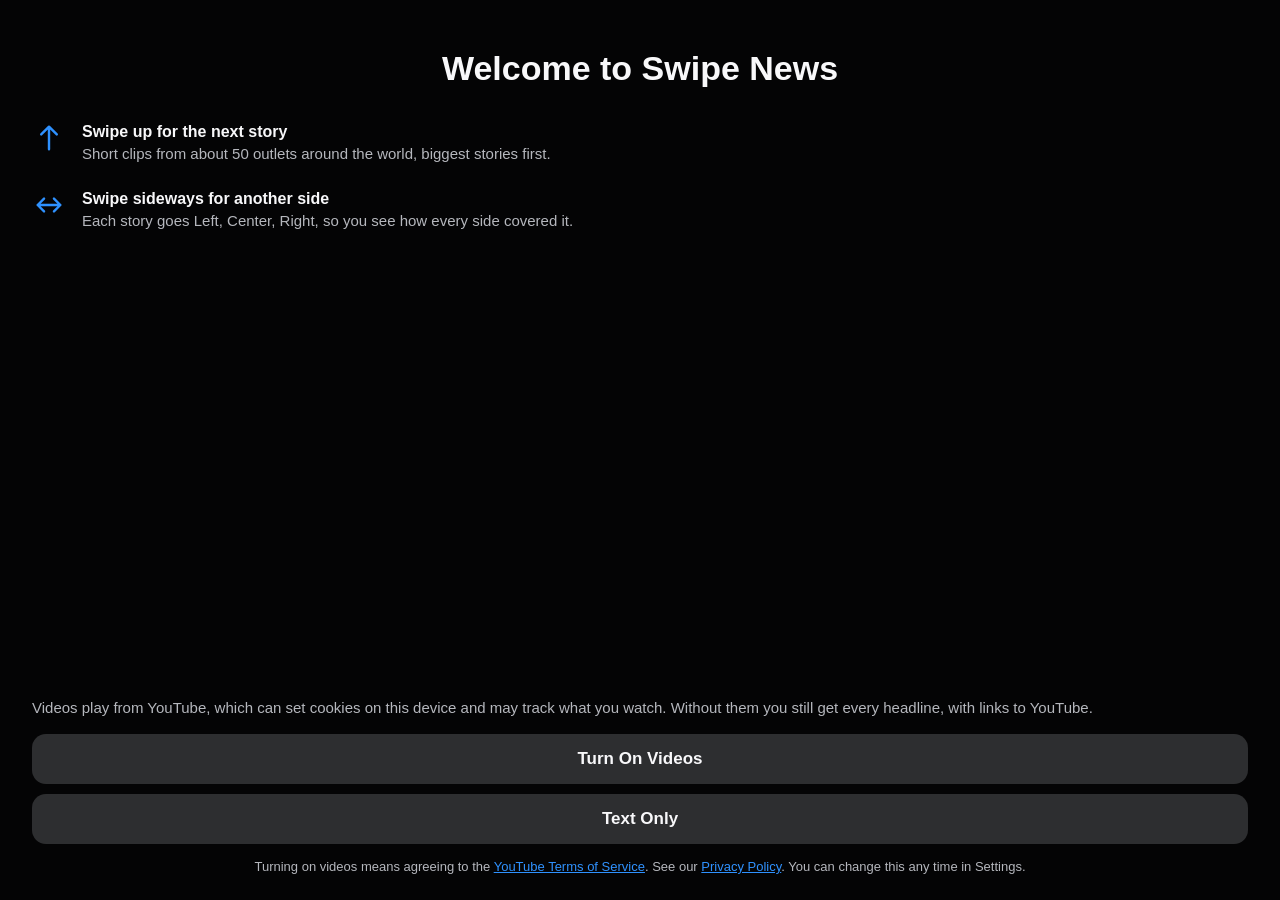
==== docs/index.html @ 61f453b6 "fix(swipe-news): portrait-only on any short landscape screen On a phone, turning sideways already sh" ====
<!doctype html>
<html lang="en">
<head>
  <meta charset="utf-8">
  <meta name="viewport" content="width=device-width, initial-scale=1, viewport-fit=cover, user-scalable=no">
  <!-- YouTube embeds fail with "Error 153" when no Referer is sent; this is the policy YouTube recommends -->
  <meta name="referrer" content="strict-origin-when-cross-origin">
  <title>Swipe News</title>
  <meta name="apple-mobile-web-app-capable" content="yes">
  <meta name="mobile-web-app-capable" content="yes">
  <!-- "black", not "black-translucent": with a see-through status bar the Home Screen app got a viewport one
       status bar too short, which left a blank strip under the tab bar on iPhone -->
  <meta name="apple-mobile-web-app-status-bar-style" content="black">
  <meta name="apple-mobile-web-app-title" content="Swipe News">
  <meta name="theme-color" content="#000000">
  <link rel="manifest" href="manifest.webmanifest">
  <link rel="apple-touch-icon" href="icons/icon-180.png">
  <link rel="icon" href="icons/icon-192.png">
  <link rel="stylesheet" href="style.css">
</head>
<body>
  <header id="bar">
    <button type="button" id="back" hidden></button>
    <div id="bar-center">
      <span id="bar-title"></span>
      <svg id="bar-chevron" viewBox="0 0 12 12" aria-hidden="true"><path d="m2.5 4.5 3.5 3.5 3.5-3.5"/></svg>
      <!-- the real iOS menu, laid invisibly over the title -->
      <select id="topic" aria-label="Choose a topic"></select>
    </div>
    <div id="bar-end">
      <button type="button" id="bar-share" aria-label="Share this story" hidden><svg viewBox="0 0 24 24" aria-hidden="true"><path d="M8.500 9.500H7a1 1 0 0 0-1 1V19a1 1 0 0 0 1 1h10a1 1 0 0 0 1-1v-8.500a1 1 0 0 0-1-1h-1.500M12 3.500V14M8.500 7 12 3.500 15.500 7"/></svg></button>
      <button type="button" id="bar-action"></button>
    </div>
  </header>

  <main id="feed" aria-label="Stories"></main>

  <!-- the ONE YouTube player, laid over the active clip's video area -->
  <div id="player-wrap" hidden><div id="player"></div></div>
  <!-- catches swipes and taps on the middle of the video so the feed still scrolls -->
  <div id="gesture" hidden aria-hidden="true"><span id="skip"></span></div>

  <div id="hint" role="status" hidden></div>
  <button type="button" id="new-pill" hidden>New Stories</button>
  <div id="status" class="status">Loading stories…</div>

  <section id="page-world" class="page" aria-labelledby="world-title" hidden>
    <h1 id="world-title">World</h1>
    <p class="lead">See what outlets in each country are covering, starting with stories nobody else here has.</p>
    <button type="button" id="somewhere" class="filled">Take Me Somewhere</button>
    <div id="world-list"></div>
  </section>

  <section id="page-recap" class="page" aria-labelledby="recap-title" hidden>
    <h1 id="recap-title">Recap</h1>
    <p class="lead">The biggest stories of each day this week.</p>
    <div id="recap-list"></div>
  </section>

  <section id="page-search" class="page" aria-labelledby="search-title" hidden>
    <h1 id="search-title">Search</h1>
    <form id="search-form" role="search">
      <input id="search-input" type="search" placeholder="Topics, people, places" aria-label="Search stories" autocomplete="off" enterkeyhint="search">
    </form>
    <p id="search-hint" class="group-note" aria-live="polite"></p>
    <div id="search-results"></div>
    <div id="search-recent"></div>
  </section>

  <section id="page-settings" class="page" aria-labelledby="settings-title" hidden>
    <h1 id="settings-title">Settings</h1>

    <h2 class="group-title">Playback</h2>
    <div class="group">
      <label class="cell"><span>Play Videos from YouTube</span><input type="checkbox" class="switch" id="set-videos"></label>
      <label class="cell"><span>Play Next Clip Automatically</span><input type="checkbox" class="switch" id="set-auto"></label>
    </div>
    <p class="group-note">YouTube can set cookies on this device while videos are on.</p>

    <h2 class="group-title">Stories</h2>
    <div class="group">
      <label class="cell"><span>Open Stories On</span>
        <select id="set-side">
          <option value="center">Center</option>
          <option value="left">Left</option>
          <option value="right">Right</option>
          <option value="last">Last Side I Picked</option>
        </select>
      </label>
      <label class="cell"><span>Hide Stories I've Watched</span><input type="checkbox" class="switch" id="set-hideWatched"></label>
      <label class="cell"><span>Show Sports in All News</span><input type="checkbox" class="switch" id="set-sportsInAll"></label>
      <label class="cell"><span>Show Funding Notices</span><input type="checkbox" class="switch" id="set-notes"></label>
    </div>

    <h2 class="group-title">Your Mix</h2>
    <div class="group" id="settings-mix"></div>
    <p class="group-note">Clips you've watched from each side in the last 7 days. Only this device knows, and it doesn't change your stories.</p>

    <h2 class="group-title">Your Data</h2>
    <div class="group">
      <button type="button" class="cell action" id="set-clear">Clear Watched History</button>
      <button type="button" class="cell action danger" id="set-reset">Reset This Device</button>
    </div>
    <p class="group-note">Settings are saved on this device. There are no accounts, and everyone gets the same stories.</p>

    <h2 class="group-title">About</h2>
    <div class="group">
      <a class="cell link" href="how-it-works.html">How This Works</a>
      <a class="cell link" href="privacy.html">Privacy</a>
      <a class="cell link" href="https://www.youtube.com/t/terms" target="_blank" rel="noopener">YouTube Terms of Service</a>
    </div>
  </section>

  <nav id="tabbar" aria-label="Main">
    <button type="button" data-tab="news"><svg viewBox="0 0 24 24" aria-hidden="true"><rect x="4" y="3.5" width="16" height="17" rx="3"/><path d="M8 8.5h8M8 12.5h8M8 16.5h5"/></svg>News</button>
    <button type="button" data-tab="recap"><svg viewBox="0 0 24 24" aria-hidden="true"><path d="M4.500 12a7.500 7.500 0 1 0 2.200-5.300L4.500 9"/><path d="M4.500 4.500V9H9M12 8v4.500l3 2"/></svg>Recap<i id="recap-badge" class="badge" hidden></i></button>
    <button type="button" data-tab="world"><svg viewBox="0 0 24 24" aria-hidden="true"><circle cx="12" cy="12" r="8.5"/><path d="M3.5 12h17M12 3.5c2.6 2.4 3.9 5.2 3.9 8.5s-1.3 6.1-3.9 8.5c-2.6-2.4-3.9-5.2-3.9-8.5S9.4 5.9 12 3.5Z"/></svg>World</button>
    <button type="button" data-tab="search"><svg viewBox="0 0 24 24" aria-hidden="true"><circle cx="10.8" cy="10.8" r="6.3"/><path d="m15.5 15.5 5 5"/></svg>Search</button>
    <button type="button" data-tab="settings"><svg viewBox="0 0 24 24" aria-hidden="true"><path d="M4 7.5h9.5M18 7.5h2M4 16.5h2M10.5 16.5H20"/><circle cx="15.7" cy="7.5" r="2.2"/><circle cx="8.3" cy="16.5" r="2.2"/></svg>Settings</button>
  </nav>

  <dialog id="compare" class="sheet" aria-labelledby="compare-title">
    <div class="sheet-head">
      <span class="grabber" aria-hidden="true"></span>
      <h2 id="compare-title" tabindex="-1" autofocus>Compare Headlines</h2>
      <button type="button" class="done">Done</button>
    </div>
    <div id="compare-body"></div>
  </dialog>

  <!-- one screen: what the app does, then the video choice; the ratings are explained the first time you open Compare -->
  <dialog id="welcome" aria-labelledby="welcome-title">
    <div class="welcome-step">
      <h1 id="welcome-title" tabindex="-1" autofocus>Welcome to Swipe News</h1>
      <ul class="features">
        <li>
          <svg viewBox="0 0 24 24" aria-hidden="true"><path d="M12 20V4m0 0L6.5 9.5M12 4l5.5 5.5"/></svg>
          <div><b>Swipe up for the next story</b><span>Short clips from about 50 outlets around the world, biggest stories first.</span></div>
        </li>
        <li>
          <svg viewBox="0 0 24 24" aria-hidden="true"><path d="M4 12h16M4 12l4.5-4.5M4 12l4.5 4.5M20 12l-4.5-4.5M20 12l-4.5 4.5"/></svg>
          <div><b>Swipe sideways for another side</b><span>Each story goes Left, Center, Right, so you see how every side covered it.</span></div>
        </li>
      </ul>
      <p class="lead">Videos play from YouTube, which can set cookies on this device and may track what you watch. Without them you still get every headline, with links to YouTube.</p>
      <div class="welcome-actions">
        <button type="button" id="consent-videos" class="plain-filled">Turn On Videos</button>
        <button type="button" id="consent-text" class="plain-filled">Text Only</button>
      </div>
      <p class="group-note">Turning on videos means agreeing to the <a href="https://www.youtube.com/t/terms" target="_blank" rel="noopener">YouTube Terms of Service</a>. See our <a href="privacy.html">Privacy Policy</a>. You can change this any time in Settings.</p>
    </div>
  </dialog>

  <div id="rotate" role="status">Swipe News needs a tall screen. Turn your phone upright to keep watching.</div>

  <script src="app.js" type="module"></script>
</body>
</html>
---- docs/style.css ----
/* iOS dark appearance. System font, one accent, standard controls: the app should feel like it came with the phone. */
:root {
  color-scheme: dark;
  --bg: oklch(11% .002 265);
  --surface: oklch(22% .004 265);
  --surface-2: oklch(30% .005 265);
  --ink: oklch(98% .002 265);
  --muted: oklch(78% .008 265);
  --faint: oklch(60% .008 265);
  --hair: oklch(42% .006 265);
  --track: oklch(98% .002 265 / .24);
  --tint: oklch(66% .19 255);
  --on: oklch(76% .2 150);
  --danger: oklch(66% .22 25);
  --left: oklch(68% .15 250);     /* the sides, on ticks and the Left/Center/Right control */
  --center: oklch(84% .01 265);
  --right: oklch(66% .19 25);
  --off-scale: oklch(60% .008 265);
  --bar-h: calc(44px + env(safe-area-inset-top));
  --tab-h: calc(50px + env(safe-area-inset-bottom));
  --seg-h: 36px;
  --meta-h: 118px;
  --ease: cubic-bezier(.32, .72, 0, 1);
}
* { box-sizing: border-box; -webkit-tap-highlight-color: transparent; }
html, body { margin: 0; height: 100%; background: var(--bg); color: var(--ink);
  font: 17px/1.3 -apple-system, BlinkMacSystemFont, "SF Pro Text", "Segoe UI", Roboto, sans-serif;
  overflow: hidden; overscroll-behavior: none; -webkit-user-select: none; user-select: none; -webkit-font-smoothing: antialiased; }
button { font: inherit; color: inherit; background: none; border: 0; padding: 0; cursor: pointer; }
a { color: var(--tint); }
h1, h2, p { margin: 0; }
:focus-visible { outline: 2px solid var(--tint); outline-offset: 2px; border-radius: 4px; }
button:active, a:active { opacity: .6; }

/* ---- navigation bar ---- */
#bar { position: fixed; z-index: 8; inset: 0 0 auto; height: var(--bar-h); padding: env(safe-area-inset-top) 8px 0;
  display: grid; grid-template-columns: 1fr auto 1fr; align-items: center; background: var(--bg); }
#back { grid-column: 1; justify-self: start; display: flex; align-items: center; gap: 2px; min-height: 44px; max-width: 100%; padding: 0 8px 0 4px; color: var(--tint); white-space: nowrap; }
#back::before { content: ""; width: 10px; height: 10px; margin: 0 2px 0 6px; border: solid currentColor; border-width: 0 0 2.5px 2.5px; transform: rotate(45deg); border-radius: 1px; }
#back[hidden] { display: none; }
#bar-center { grid-column: 2; position: relative; display: flex; align-items: center; justify-content: center; gap: 4px; min-height: 44px; min-width: 0; font-weight: 600; }
#bar-title { white-space: nowrap; overflow: hidden; text-overflow: ellipsis; max-width: 52vw; }
#bar-chevron { flex: none; width: 12px; height: 12px; fill: none; stroke: var(--muted); stroke-width: 2; stroke-linecap: round; stroke-linejoin: round; }
#bar-chevron[hidden] { display: none; }
#topic { position: absolute; inset: 0; width: 100%; height: 100%; opacity: 0; font-size: 16px; cursor: pointer; }
#topic[hidden] { display: none; }
#bar-end { grid-column: 3; justify-self: end; display: flex; }
#bar-share[hidden] { display: none; }
#bar-share, #bar-action { display: grid; place-items: center; width: 44px; height: 44px; color: var(--tint); }
#bar-share svg, #bar-action svg { width: 23px; height: 23px; fill: none; stroke: currentColor; stroke-width: 1.8; stroke-linecap: round; stroke-linejoin: round; }

/* ---- the feed ---- */
#feed { position: fixed; inset: var(--bar-h) 0 var(--tab-h); overflow-y: scroll; scroll-snap-type: y mandatory;
  overscroll-behavior: contain; scrollbar-width: none; }
#feed::-webkit-scrollbar, .clips::-webkit-scrollbar { display: none; }
.story { height: 100%; scroll-snap-align: start; scroll-snap-stop: always;
  display: grid; grid-template-rows: var(--seg-h) 2px 1fr; }
.story.end { display: grid; grid-template-rows: none; place-content: center; justify-items: center; gap: 16px; padding: 32px; text-align: center; color: var(--muted); }
.story.end .filled { width: auto; padding: 0 24px; }

/* ---- segmented control: which side you're watching ---- */
.seg-row { display: flex; align-items: center; padding: 0 16px; }
.seg { flex: 1; display: flex; padding: 2px; border-radius: 9px; background: var(--surface); }
.seg button::before { content: ""; display: inline-block; width: 7px; height: 7px; margin-right: 6px; border-radius: 50%; background: var(--c); vertical-align: 1px; }
.seg button[data-column="left"], .ticks i[data-column="left"] { --c: var(--left); }
.seg button[data-column="center"], .ticks i[data-column="center"] { --c: var(--center); }
.seg button[data-column="right"], .ticks i[data-column="right"] { --c: var(--right); }
.ticks i { --c: var(--off-scale); }
.tg.all i { --c: var(--ink); }
.seg button { flex: 1; height: 28px; border-radius: 7px; font-size: 13px; font-weight: 500; transition: background-color 200ms var(--ease); white-space: nowrap; }
.seg button.on { background: var(--surface-2); font-weight: 600; }
.seg button:disabled { color: var(--faint); opacity: .55; cursor: default; }
.seg button:active { opacity: 1; }
.seg-note { flex: 1; text-align: center; font-size: 13px; color: var(--muted); }      /* sport: no sides, so a plain label */

/* ---- position inside the story ---- */
.ticks { display: grid; grid-template-columns: repeat(3, 1fr); column-gap: 6px; padding: 0 18px; }
.story.has-rest .ticks { grid-template-columns: repeat(3, 1fr) var(--rest-w); padding-right: 16px; }
.story.has-rest .seg-row { padding-right: calc(16px + var(--rest-w) + 6px); }
.story.sports .ticks { display: flex; }
.ticks.single { visibility: hidden; }
.tg { display: flex; justify-content: center; gap: 2px; min-width: 0; }
.tg.all { flex: 1; }
.tg i { flex: 0 1 18px; min-width: 2px; border-radius: 1px; background: var(--c); opacity: .38; transition: opacity 200ms ease-out, transform 200ms ease-out; }
.tg i.on { opacity: 1; transform: scaleY(2); }

/* ---- clips: horizontal snap ---- */
.clips { display: flex; overflow-x: scroll; scroll-snap-type: x mandatory; scrollbar-width: none;
  overscroll-behavior-x: contain; min-height: 0; }
.clip { flex: 0 0 100%; scroll-snap-align: center; scroll-snap-stop: always;
  display: grid; grid-template-rows: 1fr var(--meta-h); min-height: 0; }
.slot { position: relative; overflow: hidden; min-height: 0; margin-top: 8px; background: var(--surface); }
.slot img { position: absolute; inset: 0; width: 100%; height: 100%; object-fit: cover; }
.slot .msg { position: absolute; inset: auto 16px 16px; padding: 12px; border-radius: 12px; background: var(--surface-2); font-size: 15px; display: none; }
.clip.err .slot .msg { display: block; }
/* Text Only: one headline per side in place of the video */
.textcard { position: absolute; inset: 0; display: flex; flex-direction: column; justify-content: center; gap: 14px; padding: 20px; overflow: hidden; }
.textcard-title { margin: 0; font-size: 13px; font-weight: 600; letter-spacing: .02em; text-transform: uppercase; color: var(--muted); }
.textcard-line { display: grid; gap: 3px; padding-left: 14px; position: relative; }
.textcard-line::before { content: ""; position: absolute; left: 0; top: 5px; width: 7px; height: 7px; border-radius: 50%; background: var(--c, var(--faint)); }
.textcard-line[data-column="left"] { --c: var(--left); }
.textcard-line[data-column="center"] { --c: var(--center); }
.textcard-line[data-column="right"] { --c: var(--right); }
.textcard-by { font-size: 13px; color: var(--muted); }
.textcard-head { font-size: 17px; line-height: 22px; font-weight: 600; display: -webkit-box; -webkit-line-clamp: 3; -webkit-box-orient: vertical; overflow: hidden; }
.textcard-line:not(.now) .textcard-head { font-weight: 500; color: var(--muted); }
.textcard-actions { display: flex; align-items: center; gap: 16px; margin-top: 4px; }
.textcard-actions .filled { width: auto; padding: 0 20px; }
.textcard-actions a { display: flex; align-items: center; min-height: 44px; text-decoration: none; }
.textcard-note { margin: 0; font-size: 12px; line-height: 16px; color: var(--faint); }

.meta { padding: 10px 16px 0; display: flex; flex-direction: column; overflow: hidden; }
.ctitle { margin: 0; font-size: 17px; line-height: 22px; font-weight: 600; display: -webkit-box;
  -webkit-line-clamp: 2; -webkit-box-orient: vertical; overflow: hidden; }
.story.seen .ctitle { color: var(--muted); }
.note { margin-top: 2px; font-size: 12px; line-height: 16px; color: var(--muted); white-space: nowrap; overflow: hidden; text-overflow: ellipsis; }
.row { display: flex; align-items: center; gap: 2px; margin-top: auto; min-height: 44px; font-size: 13px; color: var(--muted); }
.src { flex: 1; min-width: 0; white-space: nowrap; overflow: hidden; text-overflow: ellipsis; }
.src b { color: var(--ink); font-weight: 500; }
.snd { display: grid; place-items: center; width: 44px; height: 44px; color: var(--tint); }
.snd svg { width: 21px; height: 21px; fill: none; stroke: currentColor; stroke-width: 1.8; stroke-linecap: round; stroke-linejoin: round; }
.row a, .compare-btn { display: flex; align-items: center; min-height: 44px; padding-left: 8px; color: var(--tint); font-size: 15px; text-decoration: none; }

/* ---- player + gesture layer (positioned by app.js) ---- */
#player-wrap, #gesture { position: fixed; z-index: 5; }
#player-wrap { background: var(--bg); }
#player, #player-wrap iframe { width: 100%; height: 100%; display: block; border: 0; }
#gesture { z-index: 6; touch-action: none; }
/* "+10 s" / "−10 s" after a double-tap, on the side you tapped */
#skip { position: absolute; top: 50%; right: 24px; transform: translateY(-50%); padding: 6px 12px; border-radius: 999px;
  background: rgb(0 0 0 / .6); color: #fff; font-size: 15px; font-weight: 600; opacity: 0; transition: opacity 200ms ease-out; pointer-events: none; }
#skip.back { right: auto; left: 24px; }
#skip.on { opacity: 1; }
#player-wrap.away { visibility: hidden; }      /* between clips; not .off, the Videos Are Off card */

/* ---- small messages ---- */
/* over the Left/Center/Right band above the video: not on the captions Shorts burn in at the bottom, not on YouTube's own bar */
#hint { position: fixed; z-index: 7; left: 50%; transform: translateX(-50%); top: calc(var(--bar-h) + 2px); width: max-content; max-width: calc(100% - 32px);
  background: var(--surface-2); padding: 7px 14px; border-radius: 99px; font-size: 14px; line-height: 18px; font-weight: 500; pointer-events: none; text-align: center;
  box-shadow: 0 0 0 1px var(--hair); }
#hint[hidden], #new-pill[hidden] { display: none; }
#new-pill { position: fixed; z-index: 8; top: calc(var(--bar-h) + var(--seg-h) + 10px); left: 50%; transform: translateX(-50%);
  min-height: 36px; background: var(--tint); color: var(--ink); border-radius: 99px; padding: 0 16px; font-size: 15px; font-weight: 600; }
.status { position: fixed; inset: var(--bar-h) 0 var(--tab-h); display: grid; place-items: center; padding: 32px; text-align: center; color: var(--muted); z-index: 1; pointer-events: none; }
.status[hidden] { display: none; }
.status button { pointer-events: auto; color: var(--tint); margin-top: 12px; min-height: 44px; }

/* ---- pages: large title, inset grouped lists ---- */
.page { position: fixed; z-index: 9; inset: 0 0 var(--tab-h); overflow-y: auto; -webkit-overflow-scrolling: touch; background: var(--bg);
  padding: calc(52px + env(safe-area-inset-top)) 16px 32px; }
.page[hidden] { display: none; }
.page h1 { font-size: 34px; line-height: 41px; font-weight: 700; }
.lead { margin-top: 6px; color: var(--muted); font-size: 15px; line-height: 20px; }
.group-title { margin: 24px 16px 6px; font-size: 13px; font-weight: 400; line-height: 18px; color: var(--muted); }
.group { border-radius: 10px; background: var(--surface); overflow: hidden; }
.group-note { margin: 6px 16px 0; font-size: 13px; line-height: 18px; color: var(--muted); }
.cell { position: relative; display: flex; justify-content: space-between; align-items: center; gap: 12px; width: 100%; min-height: 44px; padding: 8px 16px; color: var(--ink); text-align: left; text-decoration: none; }
.cell + .cell::before { content: ""; position: absolute; inset: 0 0 auto 16px; height: 1px; background: var(--hair); transform: scaleY(.5); }
.cell:active { opacity: 1; background: var(--surface-2); }
.cell > span:first-child { min-width: 0; }
.cell .count { flex: none; color: var(--muted); }
.cell.link, .cell.nav { justify-content: flex-start; }
.cell.link::after, .cell.nav::after { content: ""; flex: none; width: 8px; height: 8px; margin: 0 2px 0 auto; border: solid var(--faint); border-width: 2px 2px 0 0; transform: rotate(45deg); }
.cell.action { color: var(--tint); }
.cell.danger { color: var(--danger); }
.cell .place { display: flex; align-items: center; gap: 10px; min-width: 0; }
.cell .place i { font-style: normal; font-size: 22px; line-height: 1; }
.cell .tail { display: flex; align-items: center; gap: 8px; flex: none; margin-left: auto; }
.cell.nav:has(.tail)::after { margin-left: 8px; }
.cell select { flex: none; max-width: 56%; border: 0; background: none; color: var(--muted); font: inherit; font-size: 17px; text-align: right; text-align-last: right; }
.cell select:focus { outline: 0; }

/* ---- iOS switch ---- */
.switch { -webkit-appearance: none; appearance: none; flex: none; position: relative; width: 51px; height: 31px; margin: 0; border-radius: 31px; background: var(--surface-2); cursor: pointer; transition: background-color 200ms ease-out; }
.switch::before { content: ""; position: absolute; top: 2px; left: 2px; width: 27px; height: 27px; border-radius: 50%; background: oklch(99% 0 0); transition: transform 240ms var(--ease); }
.switch:checked { background: var(--on); }
.switch:checked::before { transform: translateX(20px); }

/* ---- filled buttons ---- */
.filled, .plain-filled { display: block; width: 100%; min-height: 50px; border-radius: 14px; font-weight: 600; text-align: center; }
.filled { background: var(--tint); color: var(--ink); }
.plain-filled { background: var(--surface-2); color: var(--ink); }
#somewhere { margin-top: 16px; }

/* ---- search ---- */
#search-form { margin-top: 10px; }
#search-input { display: block; width: 100%; height: 40px; padding: 0 12px; border: 0; border-radius: 10px; background: var(--surface); color: var(--ink);
  font: inherit; font-size: 17px; -webkit-user-select: text; user-select: text; -webkit-appearance: none; appearance: none; }
#search-input::placeholder { color: var(--muted); }
#search-input:focus { outline: 0; }
#search-hint:empty { display: none; }

/* ---- your mix ---- */
#settings-mix { padding: 10px 16px; }
#settings-mix > p { font-size: 15px; line-height: 20px; color: var(--muted); }
.mix-row { display: grid; grid-template-columns: 52px 1fr 26px; align-items: center; gap: 10px; min-height: 30px; font-size: 15px; }
.mix-bar { height: 6px; border-radius: 3px; background: var(--surface-2); overflow: hidden; }
.mix-bar i { display: block; height: 100%; border-radius: 3px; background: var(--tint); }
.mix-n { text-align: right; color: var(--muted); }
.mix-try { display: flex; align-items: center; min-height: 44px; color: var(--tint); text-align: left; font-size: 15px; }

/* ---- sheets ---- */
dialog { border: 0; color: var(--ink); background: var(--bg); padding: 0; }
dialog::backdrop { background: oklch(0% 0 0 / .6); }
.sheet { width: 100%; max-width: 100%; height: calc(100% - env(safe-area-inset-top) - 12px); max-height: none; margin: auto 0 0; overflow-y: auto; border-radius: 12px 12px 0 0; padding: 0 16px calc(24px + env(safe-area-inset-bottom)); }
.sheet[open] { animation: sheet-up 380ms var(--ease); }
.sheet.closing { animation: sheet-down 220ms ease-in forwards; }
@keyframes sheet-up { from { transform: translateY(100%); } }
@keyframes sheet-down { to { transform: translateY(100%); } }
.sheet-head { position: sticky; top: 0; z-index: 1; display: flex; justify-content: space-between; align-items: center; min-height: 56px; margin: 0 -16px; padding: 8px 16px 0; background: var(--bg); touch-action: none; }
.sheet-head h2 { font-size: 17px; font-weight: 600; outline: 0; }   /* focused on open so Done doesn't get a ring */
.sheet-head .done { min-height: 44px; padding-left: 16px; color: var(--tint); font-weight: 600; }
.grabber { position: absolute; top: 5px; left: 50%; width: 36px; height: 5px; margin-left: -18px; border-radius: 3px; background: var(--surface-2); }
.compare-intro { margin: 4px 16px 0; padding: 12px 14px; border-radius: 10px; background: var(--surface); font-size: 15px; line-height: 20px; color: var(--muted); }
.headline { flex-direction: column; align-items: flex-start; gap: 2px; padding: 11px 44px 11px 16px; }
.headline-title { font-size: 15px; line-height: 20px; font-weight: 500; }
.headline-sub { font-size: 13px; line-height: 18px; color: var(--muted); }
.headline.now::after { content: ""; position: absolute; top: 50%; right: 18px; width: 6px; height: 12px; margin-top: -8px; border: solid var(--tint); border-width: 0 2.2px 2.2px 0; transform: rotate(45deg); }
.watch-link { display: flex; align-items: center; min-height: 44px; margin-top: 12px; padding-left: 16px; text-decoration: none; }
button.watch-link { color: var(--tint); font-size: 17px; }
.watch-link + .watch-link { margin-top: 0; }

/* ---- welcome ---- */
#welcome { position: fixed; inset: 0; width: 100%; max-width: 100%; height: 100%; max-height: 100%; margin: 0; }
.welcome-step { display: flex; flex-direction: column; min-height: 100%; padding: calc(48px + env(safe-area-inset-top)) 32px calc(24px + env(safe-area-inset-bottom)); }
.welcome-step h1 { font-size: 34px; line-height: 41px; font-weight: 700; text-align: center; outline: 0; text-wrap: balance; }     /* not "Welcome to Swipe / News" */
.features { list-style: none; margin: 32px 0 0; padding: 0; display: grid; gap: 24px; }
.features li { display: grid; grid-template-columns: 34px 1fr; gap: 16px; align-items: start; }
.features svg { width: 34px; height: 34px; fill: none; stroke: var(--tint); stroke-width: 1.7; stroke-linecap: round; stroke-linejoin: round; }
.features b { display: block; font-size: 16px; line-height: 21px; font-weight: 600; }
.features span { display: block; margin-top: 2px; font-size: 15px; line-height: 20px; color: var(--muted); }
#welcome .lead { margin-top: auto; padding-top: 28px; font-size: 15px; line-height: 20px; }
.welcome-actions { display: grid; gap: 10px; margin-top: 16px; }
#welcome .group-note { margin: 14px 0 0; text-align: center; }

/* ---- tab bar ---- */
#tabbar { position: fixed; z-index: 10; inset: auto 0 0; height: var(--tab-h); padding-bottom: env(safe-area-inset-bottom); display: grid; grid-template-columns: repeat(5, 1fr); background: var(--bg); border-top: .5px solid var(--hair); }
#tabbar button { display: flex; flex-direction: column; align-items: center; justify-content: center; gap: 2px; font-size: 10px; font-weight: 500; color: var(--faint); }
#tabbar button:active { opacity: 1; }
#tabbar svg { width: 25px; height: 25px; fill: none; stroke: currentColor; stroke-width: 1.7; stroke-linecap: round; stroke-linejoin: round; }
#tabbar button.on { color: var(--tint); }
#tabbar button.on svg { stroke-width: 2.2; }
#tabbar button { position: relative; }
.badge { position: absolute; top: 3px; left: calc(50% + 7px); min-width: 18px; height: 18px; padding: 0 5px; border-radius: 9px;
  background: var(--danger); color: var(--ink); font-size: 12px; font-weight: 600; line-height: 18px; font-style: normal; text-align: center; }
.badge[hidden] { display: none; }
.side-line { display: block; max-width: 100%; white-space: nowrap; overflow: hidden; text-overflow: ellipsis; }
.side-line::before { content: ""; display: inline-block; width: 7px; height: 7px; margin-right: 6px; border-radius: 50%; background: var(--c); vertical-align: 1px; }
.side-line[data-column="left"] { --c: var(--left); }
.side-line[data-column="center"] { --c: var(--center); }
.side-line[data-column="right"] { --c: var(--right); }
.side-line b { color: var(--ink); font-weight: 500; }

/* iPhones can't lock orientation from a web page, so a sideways phone gets this instead. Must match LANDSCAPE in app.js. */
#rotate { display: none; }
@media (orientation: landscape) and (max-height: 500px) {     /* the app is portrait-only: the video got a 140 px strip */
  #rotate { display: grid; place-items: center; position: fixed; inset: 0; z-index: 20; padding: 32px; text-align: center;
    background: var(--bg); font-size: 17px; font-weight: 600; }
}

@media (prefers-reduced-motion: reduce) {
  .sheet[open], .sheet.closing { animation: none; }
  * { transition-duration: 0ms !important; }
}
:root.videos { --meta-h: 100px; }     /* no funding line under the title when the player shows it */

@media (max-width: 340px) {
  .welcome-step { padding-left: 20px; padding-right: 20px; padding-top: calc(28px + env(safe-area-inset-top)); }
  .welcome-step h1 { font-size: 28px; line-height: 34px; }
  .features { margin-top: 24px; gap: 16px; }
  :root { --meta-h: 110px; }
}
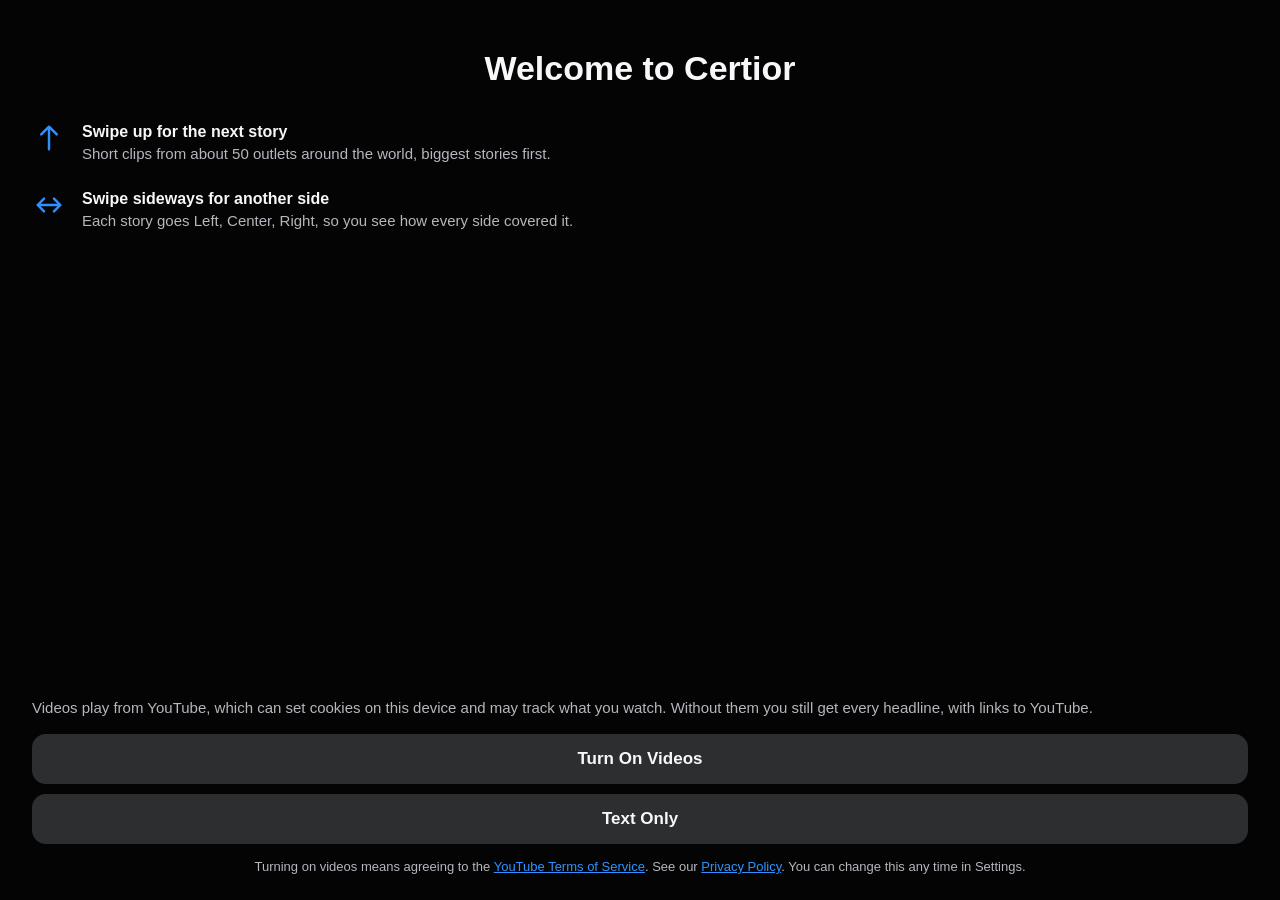
==== commit 0cdeaf40: "feat: rename the app to Certior, with its new logo Swipe News is another app's name. Certior (Latin," ====
--- a/docs/index.html
+++ b/docs/index.html
@@ -5,13 +5,21 @@
   <meta name="viewport" content="width=device-width, initial-scale=1, viewport-fit=cover, user-scalable=no">
   <!-- YouTube embeds fail with "Error 153" when no Referer is sent; this is the policy YouTube recommends -->
   <meta name="referrer" content="strict-origin-when-cross-origin">
-  <title>Swipe News</title>
+  <title>Certior</title>
+  <!-- og: link previews. On the portfolio, the server swaps this block for the story's own when a link has ?story= -->
+  <meta name="description" content="Short news clips from about 50 outlets worldwide. Swipe sideways to see how Left, Center and Right covered the same story.">
+  <meta property="og:title" content="Certior">
+  <meta property="og:description" content="Short news clips from about 50 outlets worldwide. Swipe sideways to see how Left, Center and Right covered the same story.">
+  <meta property="og:image" content="https://www.benjamintakaki.com/certior/icons/icon-512.png">
+  <meta property="og:type" content="website">
+  <meta name="twitter:card" content="summary">
+  <!-- /og -->
   <meta name="apple-mobile-web-app-capable" content="yes">
   <meta name="mobile-web-app-capable" content="yes">
   <!-- "black", not "black-translucent": with a see-through status bar the Home Screen app got a viewport one
        status bar too short, which left a blank strip under the tab bar on iPhone -->
   <meta name="apple-mobile-web-app-status-bar-style" content="black">
-  <meta name="apple-mobile-web-app-title" content="Swipe News">
+  <meta name="apple-mobile-web-app-title" content="Certior">
   <meta name="theme-color" content="#000000">
   <link rel="manifest" href="manifest.webmanifest">
   <link rel="apple-touch-icon" href="icons/icon-180.png">
@@ -109,6 +117,13 @@
       <a class="cell link" href="privacy.html">Privacy</a>
       <a class="cell link" href="https://www.youtube.com/t/terms" target="_blank" rel="noopener">YouTube Terms of Service</a>
     </div>
+
+    <h2 class="group-title">Support</h2>
+    <div class="group">
+      <!-- a plain link: Ko-fi's widget would load its script, and its cookies, for everyone -->
+      <a class="cell link" href="https://ko-fi.com/certiornews" target="_blank" rel="noopener">Support Certior on Ko-fi</a>
+    </div>
+    <p class="group-note">Free, with no ads and no accounts, and it stays that way. Tips pay for hosting and keep it independent. Supporting doesn't unlock anything.</p>
   </section>
 
   <nav id="tabbar" aria-label="Main">
@@ -131,7 +146,7 @@
   <!-- one screen: what the app does, then the video choice; the ratings are explained the first time you open Compare -->
   <dialog id="welcome" aria-labelledby="welcome-title">
     <div class="welcome-step">
-      <h1 id="welcome-title" tabindex="-1" autofocus>Welcome to Swipe News</h1>
+      <h1 id="welcome-title" tabindex="-1" autofocus>Welcome to Certior</h1>
       <ul class="features">
         <li>
           <svg viewBox="0 0 24 24" aria-hidden="true"><path d="M12 20V4m0 0L6.5 9.5M12 4l5.5 5.5"/></svg>
@@ -151,7 +166,7 @@
     </div>
   </dialog>
 
-  <div id="rotate" role="status">Swipe News needs a tall screen. Turn your phone upright to keep watching.</div>
+  <div id="rotate" role="status">Certior needs a tall screen. Turn your phone upright to keep watching.</div>
 
   <script src="app.js" type="module"></script>
 </body>
--- a/docs/style.css
+++ b/docs/style.css
@@ -15,6 +15,7 @@
   --left: oklch(68% .15 250);     /* the sides, on ticks and the Left/Center/Right control */
   --center: oklch(84% .01 265);
   --right: oklch(66% .19 25);
+  --state: oklch(78% .13 80);      /* state-funded: off the Left/Right scale */
   --off-scale: oklch(60% .008 265);
   --bar-h: calc(44px + env(safe-area-inset-top));
   --tab-h: calc(50px + env(safe-area-inset-bottom));
@@ -66,6 +67,7 @@
 .seg button[data-column="center"], .ticks i[data-column="center"] { --c: var(--center); }
 .seg button[data-column="right"], .ticks i[data-column="right"] { --c: var(--right); }
 .ticks i { --c: var(--off-scale); }
+.ticks i[data-column="state"] { --c: var(--state); }
 .tg.all i { --c: var(--ink); }
 .seg button { flex: 1; height: 28px; border-radius: 7px; font-size: 13px; font-weight: 500; transition: background-color 200ms var(--ease); white-space: nowrap; }
 .seg button.on { background: var(--surface-2); font-weight: 600; }
@@ -211,6 +213,7 @@
 .sheet-head h2 { font-size: 17px; font-weight: 600; outline: 0; }   /* focused on open so Done doesn't get a ring */
 .sheet-head .done { min-height: 44px; padding-left: 16px; color: var(--tint); font-weight: 600; }
 .grabber { position: absolute; top: 5px; left: 50%; width: 36px; height: 5px; margin-left: -18px; border-radius: 3px; background: var(--surface-2); }
+.state-note { margin: 0 16px 8px; }
 .compare-intro { margin: 4px 16px 0; padding: 12px 14px; border-radius: 10px; background: var(--surface); font-size: 15px; line-height: 20px; color: var(--muted); }
 .headline { flex-direction: column; align-items: flex-start; gap: 2px; padding: 11px 44px 11px 16px; }
 .headline-title { font-size: 15px; line-height: 20px; font-weight: 500; }
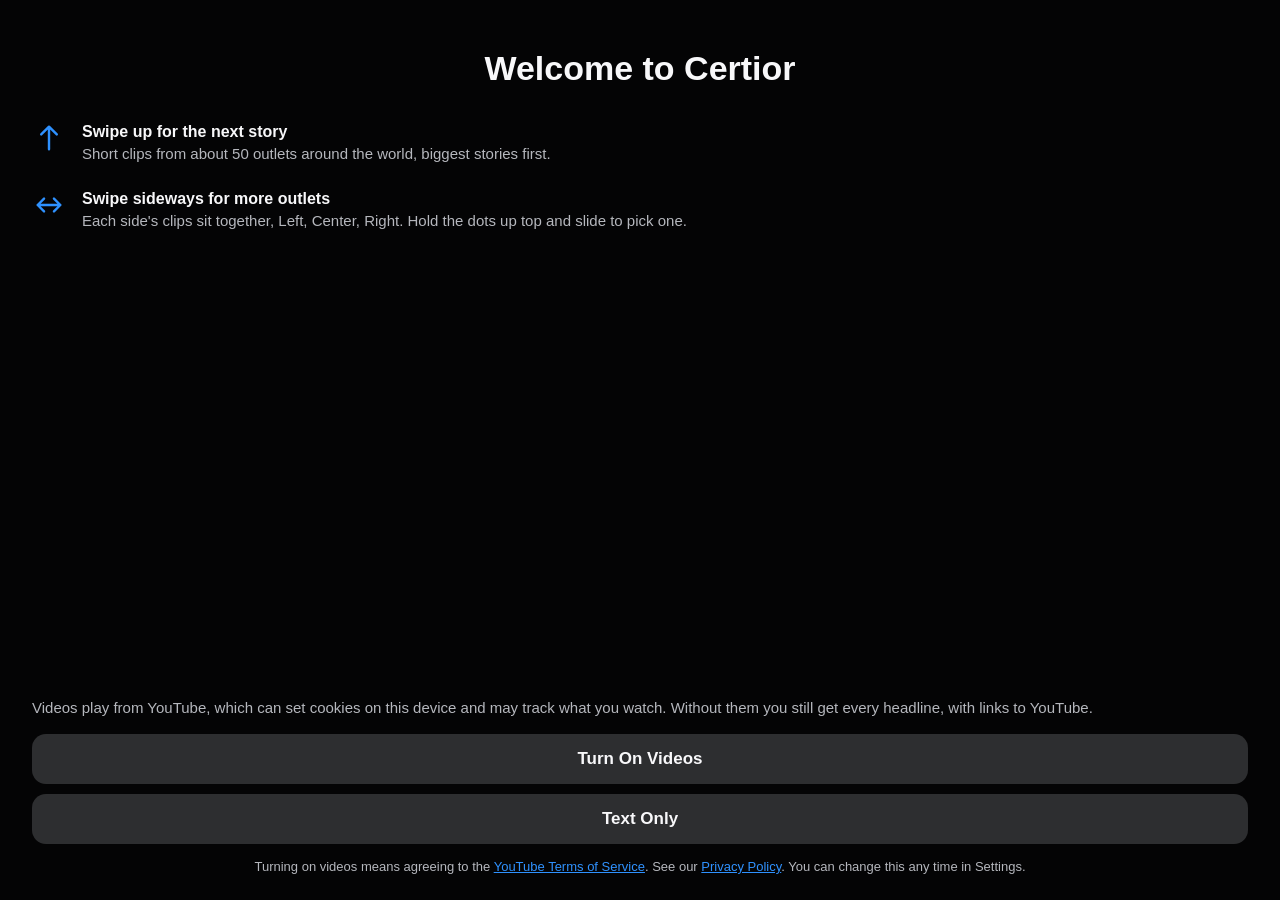
==== commit c87201a1: "feat(certior): clips sit together by side, dots you can hold, no auto-skip Swiping sideways walks th" ====
--- a/docs/index.html
+++ b/docs/index.html
@@ -81,7 +81,6 @@
     <h2 class="group-title">Playback</h2>
     <div class="group">
       <label class="cell"><span>Play Videos from YouTube</span><input type="checkbox" class="switch" id="set-videos"></label>
-      <label class="cell"><span>Play Next Clip Automatically</span><input type="checkbox" class="switch" id="set-auto"></label>
     </div>
     <p class="group-note">YouTube can set cookies on this device while videos are on.</p>
 
@@ -154,7 +153,7 @@
         </li>
         <li>
           <svg viewBox="0 0 24 24" aria-hidden="true"><path d="M4 12h16M4 12l4.5-4.5M4 12l4.5 4.5M20 12l-4.5-4.5M20 12l-4.5 4.5"/></svg>
-          <div><b>Swipe sideways for another side</b><span>Each story goes Left, Center, Right, so you see how every side covered it.</span></div>
+          <div><b>Swipe sideways for more outlets</b><span>Each side's clips sit together, Left, Center, Right. Hold the dots up top and slide to pick one.</span></div>
         </li>
       </ul>
       <p class="lead">Videos play from YouTube, which can set cookies on this device and may track what you watch. Without them you still get every headline, with links to YouTube.</p>
--- a/docs/style.css
+++ b/docs/style.css
@@ -85,6 +85,11 @@
 .tg.all { flex: 1; }
 .tg i { flex: 0 1 18px; min-width: 2px; border-radius: 1px; background: var(--c); opacity: .38; transition: opacity 200ms ease-out, transform 200ms ease-out; }
 .tg i.on { opacity: 1; transform: scaleY(2); }
+/* the dots take a hold or a slide: a taller touch area than the 2px they show, and they grow while you pick */
+.ticks { position: relative; z-index: 1; margin: -8px 0; padding-top: 8px; padding-bottom: 8px;
+  touch-action: none; user-select: none; -webkit-user-select: none; -webkit-touch-callout: none; }
+.ticks.scrub .tg i { opacity: .7; transform: scaleY(4); }
+.ticks.scrub .tg i.on { opacity: 1; transform: scaleY(7); }
 
 /* ---- clips: horizontal snap ---- */
 .clips { display: flex; overflow-x: scroll; scroll-snap-type: x mandatory; scrollbar-width: none;
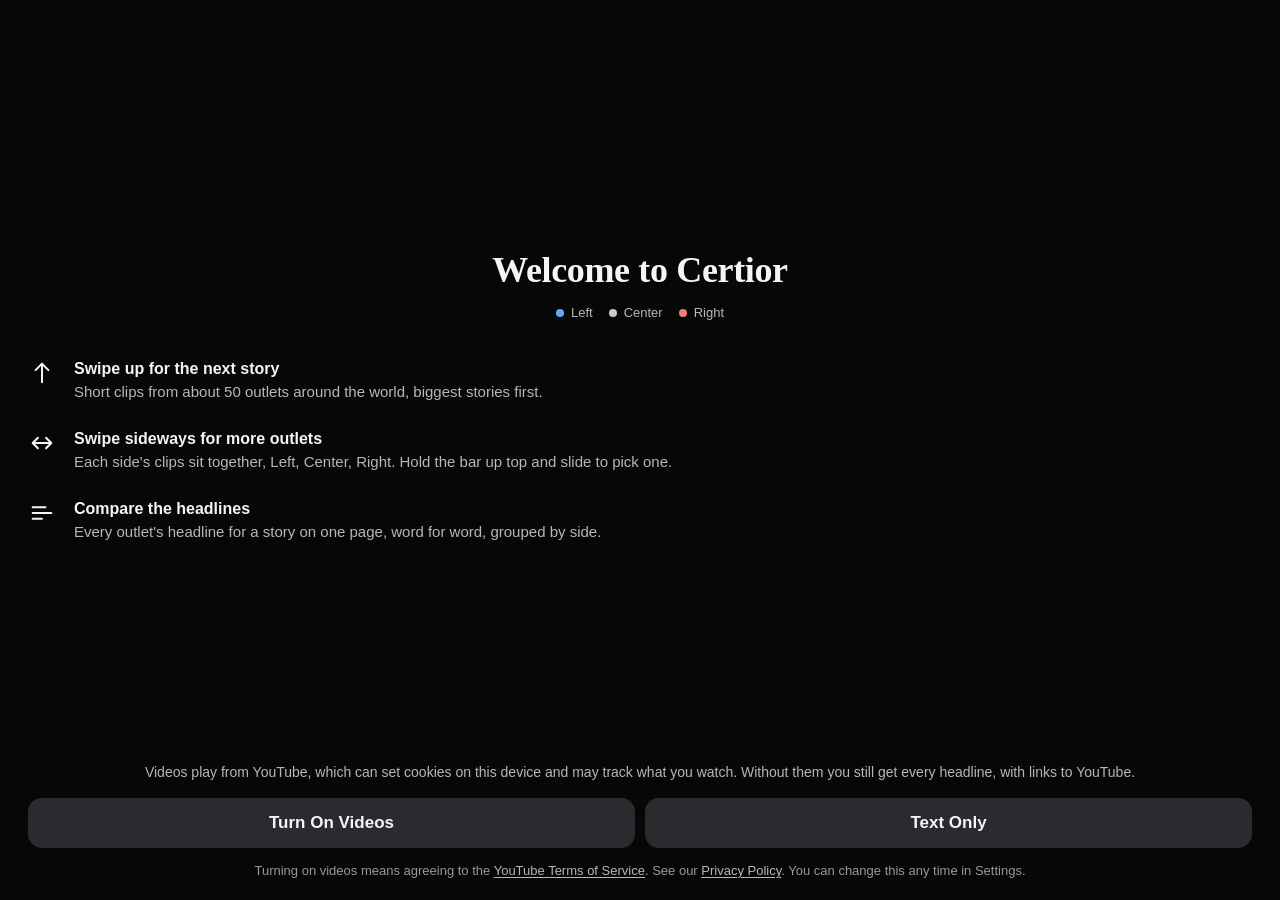
==== commit 39f253ce: "feat(certior): calm, editorial redesign with equal-weight sides Same redesign as the portfolio's /ce" ====
--- a/docs/index.html
+++ b/docs/index.html
@@ -20,7 +20,7 @@
        status bar too short, which left a blank strip under the tab bar on iPhone -->
   <meta name="apple-mobile-web-app-status-bar-style" content="black">
   <meta name="apple-mobile-web-app-title" content="Certior">
-  <meta name="theme-color" content="#000000">
+  <meta name="theme-color" content="#070708">
   <link rel="manifest" href="manifest.webmanifest">
   <link rel="apple-touch-icon" href="icons/icon-180.png">
   <link rel="icon" href="icons/icon-192.png">
@@ -114,13 +114,14 @@
     <div class="group">
       <a class="cell link" href="how-it-works.html">How This Works</a>
       <a class="cell link" href="privacy.html">Privacy</a>
-      <a class="cell link" href="https://www.youtube.com/t/terms" target="_blank" rel="noopener">YouTube Terms of Service</a>
+      <a class="cell link ext" href="https://www.youtube.com/t/terms" target="_blank" rel="noopener">YouTube Terms of Service</a>
+      <a class="cell link ext" href="https://policies.google.com/privacy" target="_blank" rel="noopener">Google Privacy Policy</a>
     </div>
 
     <h2 class="group-title">Support</h2>
     <div class="group">
       <!-- a plain link: Ko-fi's widget would load its script, and its cookies, for everyone -->
-      <a class="cell link" href="https://ko-fi.com/certiornews" target="_blank" rel="noopener">Support Certior on Ko-fi</a>
+      <a class="cell link ext" href="https://ko-fi.com/certiornews" target="_blank" rel="noopener">Support Certior on Ko-fi</a>
     </div>
     <p class="group-note">Free, with no ads and no accounts, and it stays that way. Tips pay for hosting and keep it independent. Supporting doesn't unlock anything.</p>
   </section>
@@ -146,6 +147,7 @@
   <dialog id="welcome" aria-labelledby="welcome-title">
     <div class="welcome-step">
       <h1 id="welcome-title" tabindex="-1" autofocus>Welcome to Certior</h1>
+      <p class="welcome-sides" aria-label="Every story from Left, Center and Right"><span class="dot" data-column="left">Left</span><span class="dot" data-column="center">Center</span><span class="dot" data-column="right">Right</span></p>
       <ul class="features">
         <li>
           <svg viewBox="0 0 24 24" aria-hidden="true"><path d="M12 20V4m0 0L6.5 9.5M12 4l5.5 5.5"/></svg>
@@ -153,7 +155,11 @@
         </li>
         <li>
           <svg viewBox="0 0 24 24" aria-hidden="true"><path d="M4 12h16M4 12l4.5-4.5M4 12l4.5 4.5M20 12l-4.5-4.5M20 12l-4.5 4.5"/></svg>
-          <div><b>Swipe sideways for more outlets</b><span>Each side's clips sit together, Left, Center, Right. Hold the dots up top and slide to pick one.</span></div>
+          <div><b>Swipe sideways for more outlets</b><span>Each side's clips sit together, Left, Center, Right. Hold the bar up top and slide to pick one.</span></div>
+        </li>
+        <li>
+          <svg viewBox="0 0 24 24" aria-hidden="true"><path d="M4 7h11M4 12h16M4 17h8"/></svg>
+          <div><b>Compare the headlines</b><span>Every outlet's headline for a story on one page, word for word, grouped by side.</span></div>
         </li>
       </ul>
       <p class="lead">Videos play from YouTube, which can set cookies on this device and may track what you watch. Without them you still get every headline, with links to YouTube.</p>
--- a/docs/style.css
+++ b/docs/style.css
@@ -1,26 +1,28 @@
-/* iOS dark appearance. System font, one accent, standard controls: the app should feel like it came with the phone. */
+/* iOS dark appearance, editorial type. The interface itself is monochrome: the only colours on screen are the sides
+   (blue Left, grey Center, red Right, amber State-funded), so no side ever looks like "the app's colour". */
 :root {
   color-scheme: dark;
-  --bg: oklch(11% .002 265);
-  --surface: oklch(22% .004 265);
-  --surface-2: oklch(30% .005 265);
-  --ink: oklch(98% .002 265);
-  --muted: oklch(78% .008 265);
-  --faint: oklch(60% .008 265);
-  --hair: oklch(42% .006 265);
-  --track: oklch(98% .002 265 / .24);
-  --tint: oklch(66% .19 255);
-  --on: oklch(76% .2 150);
-  --danger: oklch(66% .22 25);
-  --left: oklch(68% .15 250);     /* the sides, on ticks and the Left/Center/Right control */
-  --center: oklch(84% .01 265);
-  --right: oklch(66% .19 25);
-  --state: oklch(78% .13 80);      /* state-funded: off the Left/Right scale */
-  --off-scale: oklch(60% .008 265);
+  --bg: oklch(13% .003 265);
+  --surface: oklch(21% .004 265);
+  --surface-2: oklch(29% .005 265);
+  --ink: oklch(97% .002 265);
+  --muted: oklch(78% .006 265);      /* 7:1+ on --surface */
+  --faint: oklch(68% .006 265);      /* 4.5:1+ on --surface: metadata, never body copy */
+  --hair: oklch(100% 0 0 / .12);
+  --tint: var(--ink);                /* buttons, links, Done: ink, not blue */
+  --on: oklch(72% .17 150);          /* the iOS switch */
+  --danger: oklch(72% .16 50);       /* destructive: orange, so it never reads as Right */
+  /* the sides: same lightness and chroma for Left and Right, so neither looks louder */
+  --left: oklch(72% .14 252);
+  --center: oklch(84% .008 265);
+  --right: oklch(72% .14 22);
+  --state: oklch(80% .13 78);        /* state-funded: off the Left/Right scale */
+  --off-scale: oklch(68% .006 265);
+  --serif: ui-serif, "New York", "Iowan Old Style", Georgia, serif;
   --bar-h: calc(44px + env(safe-area-inset-top));
   --tab-h: calc(50px + env(safe-area-inset-bottom));
-  --seg-h: 36px;
-  --meta-h: 118px;
+  --seg-h: 56px;
+  --meta-h: 60px;
   --ease: cubic-bezier(.32, .72, 0, 1);
 }
 * { box-sizing: border-box; -webkit-tap-highlight-color: transparent; }
@@ -28,18 +30,27 @@
   font: 17px/1.3 -apple-system, BlinkMacSystemFont, "SF Pro Text", "Segoe UI", Roboto, sans-serif;
   overflow: hidden; overscroll-behavior: none; -webkit-user-select: none; user-select: none; -webkit-font-smoothing: antialiased; }
 button { font: inherit; color: inherit; background: none; border: 0; padding: 0; cursor: pointer; }
-a { color: var(--tint); }
+a { color: var(--tint); text-underline-offset: 2px; }
 h1, h2, p { margin: 0; }
-:focus-visible { outline: 2px solid var(--tint); outline-offset: 2px; border-radius: 4px; }
+:focus-visible { outline: 2px solid var(--ink); outline-offset: 2px; border-radius: 6px; }
 button:active, a:active { opacity: .6; }
 
+/* the sides, wherever they appear: a dot in the side's colour next to the side's name */
+[data-column="left"] { --c: var(--left); }
+[data-column="center"] { --c: var(--center); }
+[data-column="right"] { --c: var(--right); }
+[data-column="state"] { --c: var(--state); }
+[data-column="unrated"], [data-column="rest"] { --c: var(--off-scale); }
+.dot::before, .side-line::before, .group-title[data-column]::before, .mix-name::before {
+  content: ""; display: inline-block; flex: none; width: 8px; height: 8px; margin-right: 7px; border-radius: 50%; background: var(--c); vertical-align: 1px; }
+
 /* ---- navigation bar ---- */
-#bar { position: fixed; z-index: 8; inset: 0 0 auto; height: var(--bar-h); padding: env(safe-area-inset-top) 8px 0;
+#bar { position: fixed; z-index: 8; inset: 0 0 auto; height: var(--bar-h); padding: env(safe-area-inset-top) 6px 0;
   display: grid; grid-template-columns: 1fr auto 1fr; align-items: center; background: var(--bg); }
 #back { grid-column: 1; justify-self: start; display: flex; align-items: center; gap: 2px; min-height: 44px; max-width: 100%; padding: 0 8px 0 4px; color: var(--tint); white-space: nowrap; }
 #back::before { content: ""; width: 10px; height: 10px; margin: 0 2px 0 6px; border: solid currentColor; border-width: 0 0 2.5px 2.5px; transform: rotate(45deg); border-radius: 1px; }
 #back[hidden] { display: none; }
-#bar-center { grid-column: 2; position: relative; display: flex; align-items: center; justify-content: center; gap: 4px; min-height: 44px; min-width: 0; font-weight: 600; }
+#bar-center { grid-column: 2; position: relative; display: flex; align-items: center; justify-content: center; gap: 5px; min-height: 44px; min-width: 0; font-weight: 600; }
 #bar-title { white-space: nowrap; overflow: hidden; text-overflow: ellipsis; max-width: 52vw; }
 #bar-chevron { flex: none; width: 12px; height: 12px; fill: none; stroke: var(--muted); stroke-width: 2; stroke-linecap: round; stroke-linejoin: round; }
 #bar-chevron[hidden] { display: none; }
@@ -48,233 +59,242 @@
 #bar-end { grid-column: 3; justify-self: end; display: flex; }
 #bar-share[hidden] { display: none; }
 #bar-share, #bar-action { display: grid; place-items: center; width: 44px; height: 44px; color: var(--tint); }
-#bar-share svg, #bar-action svg { width: 23px; height: 23px; fill: none; stroke: currentColor; stroke-width: 1.8; stroke-linecap: round; stroke-linejoin: round; }
+#bar-share svg, #bar-action svg { width: 22px; height: 22px; fill: none; stroke: currentColor; stroke-width: 1.8; stroke-linecap: round; stroke-linejoin: round; }
 
 /* ---- the feed ---- */
 #feed { position: fixed; inset: var(--bar-h) 0 var(--tab-h); overflow-y: scroll; scroll-snap-type: y mandatory;
   overscroll-behavior: contain; scrollbar-width: none; }
 #feed::-webkit-scrollbar, .clips::-webkit-scrollbar { display: none; }
-.story { height: 100%; scroll-snap-align: start; scroll-snap-stop: always;
-  display: grid; grid-template-rows: var(--seg-h) 2px 1fr; }
-.story.end { display: grid; grid-template-rows: none; place-content: center; justify-items: center; gap: 16px; padding: 32px; text-align: center; color: var(--muted); }
+.story { height: 100%; scroll-snap-align: start; scroll-snap-stop: always; display: grid; grid-template-rows: var(--seg-h) 1fr; }
+.story.end { grid-template-rows: none; place-content: center; justify-items: center; gap: 20px; padding: 32px; text-align: center; color: var(--muted); }
+.story.end p { font-family: var(--serif); font-size: 20px; line-height: 26px; color: var(--ink); text-wrap: balance; }
 .story.end .filled { width: auto; padding: 0 24px; }
 
-/* ---- segmented control: which side you're watching ---- */
+/* ---- the sides control: which side you're on, and every clip as a dot under its side ----
+   Left, Center and Right always get equal thirds; State-funded (or Not rated) takes its own space after them. */
 .seg-row { display: flex; align-items: center; padding: 0 16px; }
-.seg { flex: 1; display: flex; padding: 2px; border-radius: 9px; background: var(--surface); }
-.seg button::before { content: ""; display: inline-block; width: 7px; height: 7px; margin-right: 6px; border-radius: 50%; background: var(--c); vertical-align: 1px; }
-.seg button[data-column="left"], .ticks i[data-column="left"] { --c: var(--left); }
-.seg button[data-column="center"], .ticks i[data-column="center"] { --c: var(--center); }
-.seg button[data-column="right"], .ticks i[data-column="right"] { --c: var(--right); }
-.ticks i { --c: var(--off-scale); }
-.ticks i[data-column="state"] { --c: var(--state); }
-.tg.all i { --c: var(--ink); }
-.seg button { flex: 1; height: 28px; border-radius: 7px; font-size: 13px; font-weight: 500; transition: background-color 200ms var(--ease); white-space: nowrap; }
-.seg button.on { background: var(--surface-2); font-weight: 600; }
-.seg button:disabled { color: var(--faint); opacity: .55; cursor: default; }
-.seg button:active { opacity: 1; }
-.seg-note { flex: 1; text-align: center; font-size: 13px; color: var(--muted); }      /* sport: no sides, so a plain label */
-
-/* ---- position inside the story ---- */
-.ticks { display: grid; grid-template-columns: repeat(3, 1fr); column-gap: 6px; padding: 0 18px; }
-.story.has-rest .ticks { grid-template-columns: repeat(3, 1fr) var(--rest-w); padding-right: 16px; }
-.story.has-rest .seg-row { padding-right: calc(16px + var(--rest-w) + 6px); }
-.story.sports .ticks { display: flex; }
-.ticks.single { visibility: hidden; }
-.tg { display: flex; justify-content: center; gap: 2px; min-width: 0; }
-.tg.all { flex: 1; }
-.tg i { flex: 0 1 18px; min-width: 2px; border-radius: 1px; background: var(--c); opacity: .38; transition: opacity 200ms ease-out, transform 200ms ease-out; }
-.tg i.on { opacity: 1; transform: scaleY(2); }
-/* the dots take a hold or a slide: a taller touch area than the 2px they show, and they grow while you pick */
-.ticks { position: relative; z-index: 1; margin: -8px 0; padding-top: 8px; padding-bottom: 8px;
-  touch-action: none; user-select: none; -webkit-user-select: none; -webkit-touch-callout: none; }
-.ticks.scrub .tg i { opacity: .7; transform: scaleY(4); }
-.ticks.scrub .tg i.on { opacity: 1; transform: scaleY(7); }
+.sides { flex: 1; display: flex; gap: 2px; padding: 2px; border-radius: 12px; background: var(--surface);
+  touch-action: pan-y; -webkit-touch-callout: none; }
+.side { flex: 1 1 0; min-width: 0; height: 44px; display: flex; flex-direction: column; align-items: center; justify-content: center; gap: 5px;
+  border-radius: 10px; font-size: 13px; line-height: 16px; font-weight: 500; color: var(--muted); white-space: nowrap; transition: background-color 200ms var(--ease); }
+.side.rest { flex: 0 0 auto; padding: 0 10px; }
+.side.rest.is-state { --c: var(--state); }
+.side.all { cursor: default; }
+.side-name { display: flex; align-items: center; max-width: 100%; overflow: hidden; text-overflow: ellipsis; }
+.side-name::before { content: ""; flex: none; width: 7px; height: 7px; margin-right: 5px; border-radius: 50%; background: var(--c); }
+.side.all .side-name::before { display: none; }
+.side.on { background: var(--surface-2); color: var(--ink); font-weight: 600; }
+.side[aria-disabled="true"] { cursor: default; }
+.side[aria-disabled="true"] .side-name::before { background: none; box-shadow: inset 0 0 0 1.5px var(--c); }
+.side:active { opacity: 1; }
+.tg { display: flex; justify-content: center; align-items: center; gap: 3px; height: 10px; width: 100%; padding: 0 6px; }
+.tg i { flex: 0 1 6px; min-width: 2px; height: 4px; border-radius: 2px; background: var(--c, var(--ink)); opacity: .4;
+  transition: opacity 200ms ease-out, flex-basis 200ms var(--ease), transform 200ms ease-out; }
+.tg i.on { flex-basis: 16px; opacity: 1; }
+.tg i.none { flex: none; height: auto; background: none; opacity: 1; font-size: 10px; line-height: 10px; color: var(--faint); font-style: normal; }
+.side.all .tg i { --c: var(--ink); }
+/* hold the control, or slide along it: the dots grow, and the clip under your finger comes up */
+.sides.scrub .tg i { opacity: .7; transform: scaleY(1.75); }
+.sides.scrub .tg i.on { opacity: 1; transform: scaleY(2.5); }
 
 /* ---- clips: horizontal snap ---- */
 .clips { display: flex; overflow-x: scroll; scroll-snap-type: x mandatory; scrollbar-width: none;
   overscroll-behavior-x: contain; min-height: 0; }
 .clip { flex: 0 0 100%; scroll-snap-align: center; scroll-snap-stop: always;
   display: grid; grid-template-rows: 1fr var(--meta-h); min-height: 0; }
-.slot { position: relative; overflow: hidden; min-height: 0; margin-top: 8px; background: var(--surface); }
-.slot img { position: absolute; inset: 0; width: 100%; height: 100%; object-fit: cover; }
-.slot .msg { position: absolute; inset: auto 16px 16px; padding: 12px; border-radius: 12px; background: var(--surface-2); font-size: 15px; display: none; }
+.slot { position: relative; overflow: hidden; min-height: 0; background: var(--bg); }
+:root.videos .slot { background: var(--surface); }
+/* while the player moves to the next clip: the outlet, quietly, in place of a thumbnail */
+.slot .wait { position: absolute; inset: 0; display: grid; place-items: center; padding: 24px; font-size: 15px; color: var(--faint); text-align: center; }
+.slot .msg { position: absolute; inset: auto 16px 50%; transform: translateY(50%); padding: 14px 16px; border-radius: 14px; background: var(--surface-2); font-size: 15px; line-height: 20px; display: none; }
 .clip.err .slot .msg { display: block; }
-/* Text Only: one headline per side in place of the video */
-.textcard { position: absolute; inset: 0; display: flex; flex-direction: column; justify-content: center; gap: 14px; padding: 20px; overflow: hidden; }
-.textcard-title { margin: 0; font-size: 13px; font-weight: 600; letter-spacing: .02em; text-transform: uppercase; color: var(--muted); }
-.textcard-line { display: grid; gap: 3px; padding-left: 14px; position: relative; }
-.textcard-line::before { content: ""; position: absolute; left: 0; top: 5px; width: 7px; height: 7px; border-radius: 50%; background: var(--c, var(--faint)); }
-.textcard-line[data-column="left"] { --c: var(--left); }
-.textcard-line[data-column="center"] { --c: var(--center); }
-.textcard-line[data-column="right"] { --c: var(--right); }
-.textcard-by { font-size: 13px; color: var(--muted); }
-.textcard-head { font-size: 17px; line-height: 22px; font-weight: 600; display: -webkit-box; -webkit-line-clamp: 3; -webkit-box-orient: vertical; overflow: hidden; }
-.textcard-line:not(.now) .textcard-head { font-weight: 500; color: var(--muted); }
-.textcard-actions { display: flex; align-items: center; gap: 16px; margin-top: 4px; }
-.textcard-actions .filled { width: auto; padding: 0 20px; }
-.textcard-actions a { display: flex; align-items: center; min-height: 44px; text-decoration: none; }
-.textcard-note { margin: 0; font-size: 12px; line-height: 16px; color: var(--faint); }
-
-.meta { padding: 10px 16px 0; display: flex; flex-direction: column; overflow: hidden; }
-.ctitle { margin: 0; font-size: 17px; line-height: 22px; font-weight: 600; display: -webkit-box;
-  -webkit-line-clamp: 2; -webkit-box-orient: vertical; overflow: hidden; }
-.story.seen .ctitle { color: var(--muted); }
-.note { margin-top: 2px; font-size: 12px; line-height: 16px; color: var(--muted); white-space: nowrap; overflow: hidden; text-overflow: ellipsis; }
-.row { display: flex; align-items: center; gap: 2px; margin-top: auto; min-height: 44px; font-size: 13px; color: var(--muted); }
+
+/* Text Only: the clip's headline as the story, then how the other sides put it. Nothing here loads from YouTube. */
+.textcard { position: absolute; inset: 0; display: flex; flex-direction: column; padding: 24px 20px 12px; overflow: hidden; }
+.tc-side { display: flex; align-items: center; font-size: 13px; font-weight: 600; color: var(--muted); }
+.tc-head { margin-top: 12px; font-family: var(--serif); font-size: 26px; line-height: 32px; font-weight: 600; letter-spacing: -.005em; text-wrap: pretty; }
+.tc-by { margin-top: 10px; font-size: 15px; line-height: 20px; color: var(--muted); }
+.tc-by b { color: var(--ink); font-weight: 600; }
+.tc-note { margin-top: 4px; font-size: 13px; line-height: 18px; color: var(--faint); }
+.tc-others { margin-top: 32px; }
+.tc-label { padding-bottom: 6px; font-size: 13px; line-height: 18px; color: var(--faint); }
+.tc-other { display: grid; gap: 3px; width: 100%; padding: 10px 0; border-top: 1px solid var(--hair); text-align: left; }
+.tc-other-by { display: flex; align-items: center; font-size: 13px; line-height: 18px; color: var(--muted); }
+.tc-other-by.dot b { margin-left: 4px; }
+.tc-other-by b { font-weight: 500; color: var(--muted); }
+.tc-other-head { font-family: var(--serif); font-size: 17px; line-height: 22px; color: var(--ink); }
+.tc-videos { margin-top: auto !important; display: flex; align-items: center; justify-content: space-between; gap: 12px; min-height: 44px; margin-top: 4px; border-top: 1px solid var(--hair); font-size: 13px; color: var(--faint); }
+.tc-videos button { min-height: 44px; font-size: 15px; font-weight: 600; color: var(--tint); }
+
+.meta { padding: 8px 16px 0; display: flex; flex-direction: column; overflow: hidden; }
+.ctitle { margin: 0; font-family: var(--serif); font-size: 19px; line-height: 24px; font-weight: 600; display: -webkit-box;
+  -webkit-line-clamp: 3; -webkit-box-orient: vertical; overflow: hidden; text-wrap: pretty; }
+.story.seen .ctitle, .story.seen .tc-head { color: var(--muted); }
+.row { display: flex; align-items: center; gap: 4px; margin-top: auto; min-height: 44px; font-size: 13px; color: var(--muted); }
 .src { flex: 1; min-width: 0; white-space: nowrap; overflow: hidden; text-overflow: ellipsis; }
-.src b { color: var(--ink); font-weight: 500; }
+.src b { color: var(--ink); font-weight: 600; }
 .snd { display: grid; place-items: center; width: 44px; height: 44px; color: var(--tint); }
 .snd svg { width: 21px; height: 21px; fill: none; stroke: currentColor; stroke-width: 1.8; stroke-linecap: round; stroke-linejoin: round; }
-.row a, .compare-btn { display: flex; align-items: center; min-height: 44px; padding-left: 8px; color: var(--tint); font-size: 15px; text-decoration: none; }
+.row a, .compare-btn { display: flex; align-items: center; min-height: 44px; padding: 0 2px 0 8px; color: var(--tint); font-size: 15px; font-weight: 600; text-decoration: none; }
+.row .yt-link { margin-right: auto; padding-left: 0; font-weight: 500; }
+.row .yt-link::after, .ext::after { content: "\2197"; margin-left: 4px; font-weight: 400; color: var(--muted); }
+.compare-btn { gap: 6px; }
+.compare-btn svg { width: 18px; height: 18px; fill: none; stroke: currentColor; stroke-width: 1.9; stroke-linecap: round; }
 
 /* ---- player + gesture layer (positioned by app.js) ---- */
 #player-wrap, #gesture { position: fixed; z-index: 5; }
-#player-wrap { background: var(--bg); }
+#player-wrap { background: var(--surface); }
 #player, #player-wrap iframe { width: 100%; height: 100%; display: block; border: 0; }
 #gesture { z-index: 6; touch-action: none; }
-/* "+10 s" / "−10 s" after a double-tap, on the side you tapped */
+/* "+10 s" / "−10 s" after a double-tap, on the side you tapped: in the middle band, never on YouTube's controls */
 #skip { position: absolute; top: 50%; right: 24px; transform: translateY(-50%); padding: 6px 12px; border-radius: 999px;
   background: rgb(0 0 0 / .6); color: #fff; font-size: 15px; font-weight: 600; opacity: 0; transition: opacity 200ms ease-out; pointer-events: none; }
 #skip.back { right: auto; left: 24px; }
 #skip.on { opacity: 1; }
-#player-wrap.away { visibility: hidden; }      /* between clips; not .off, the Videos Are Off card */
-
-/* ---- small messages ---- */
-/* over the Left/Center/Right band above the video: not on the captions Shorts burn in at the bottom, not on YouTube's own bar */
-#hint { position: fixed; z-index: 7; left: 50%; transform: translateX(-50%); top: calc(var(--bar-h) + 2px); width: max-content; max-width: calc(100% - 32px);
-  background: var(--surface-2); padding: 7px 14px; border-radius: 99px; font-size: 14px; line-height: 18px; font-weight: 500; pointer-events: none; text-align: center;
-  box-shadow: 0 0 0 1px var(--hair); }
+#player-wrap.away { visibility: hidden; }
+
+/* ---- small messages: over the sides band above the video, never on the video or YouTube's own controls ---- */
+#hint, #new-pill { position: fixed; z-index: 8; left: 16px; right: 16px; top: calc(var(--bar-h) + 6px); min-height: 44px; border-radius: 12px; }
+#hint { display: grid; place-items: center; padding: 6px 14px; background: var(--surface-2); font-size: 14px; line-height: 18px; font-weight: 500;
+  pointer-events: none; text-align: center; box-shadow: 0 0 0 1px var(--hair); }
 #hint[hidden], #new-pill[hidden] { display: none; }
-#new-pill { position: fixed; z-index: 8; top: calc(var(--bar-h) + var(--seg-h) + 10px); left: 50%; transform: translateX(-50%);
-  min-height: 36px; background: var(--tint); color: var(--ink); border-radius: 99px; padding: 0 16px; font-size: 15px; font-weight: 600; }
+#new-pill { background: var(--ink); color: var(--bg); font-size: 15px; font-weight: 600; }
 .status { position: fixed; inset: var(--bar-h) 0 var(--tab-h); display: grid; place-items: center; padding: 32px; text-align: center; color: var(--muted); z-index: 1; pointer-events: none; }
 .status[hidden] { display: none; }
-.status button { pointer-events: auto; color: var(--tint); margin-top: 12px; min-height: 44px; }
+.status button { pointer-events: auto; color: var(--tint); font-weight: 600; margin-top: 12px; min-height: 44px; }
 
 /* ---- pages: large title, inset grouped lists ---- */
 .page { position: fixed; z-index: 9; inset: 0 0 var(--tab-h); overflow-y: auto; -webkit-overflow-scrolling: touch; background: var(--bg);
-  padding: calc(52px + env(safe-area-inset-top)) 16px 32px; }
+  padding: calc(52px + env(safe-area-inset-top)) 16px 40px; }
 .page[hidden] { display: none; }
-.page h1 { font-size: 34px; line-height: 41px; font-weight: 700; }
-.lead { margin-top: 6px; color: var(--muted); font-size: 15px; line-height: 20px; }
-.group-title { margin: 24px 16px 6px; font-size: 13px; font-weight: 400; line-height: 18px; color: var(--muted); }
-.group { border-radius: 10px; background: var(--surface); overflow: hidden; }
-.group-note { margin: 6px 16px 0; font-size: 13px; line-height: 18px; color: var(--muted); }
-.cell { position: relative; display: flex; justify-content: space-between; align-items: center; gap: 12px; width: 100%; min-height: 44px; padding: 8px 16px; color: var(--ink); text-align: left; text-decoration: none; }
-.cell + .cell::before { content: ""; position: absolute; inset: 0 0 auto 16px; height: 1px; background: var(--hair); transform: scaleY(.5); }
+.page h1 { font-family: var(--serif); font-size: 34px; line-height: 41px; font-weight: 700; letter-spacing: -.01em; }
+.lead { margin-top: 6px; color: var(--muted); font-size: 15px; line-height: 21px; }
+.group-title { display: flex; align-items: center; margin: 28px 16px 7px; font-size: 13px; font-weight: 400; line-height: 18px; color: var(--muted); }
+.group-title .n { margin-left: auto; color: var(--faint); }
+.group { border-radius: 12px; background: var(--surface); overflow: hidden; }
+.group-note { margin: 7px 16px 0; font-size: 13px; line-height: 18px; color: var(--muted); }
+.cell { position: relative; display: flex; justify-content: space-between; align-items: center; gap: 12px; width: 100%; min-height: 44px; padding: 10px 16px; color: var(--ink); text-align: left; text-decoration: none; }
+.cell + .cell::before { content: ""; position: absolute; inset: 0 0 auto 16px; height: 1px; background: var(--hair); }
 .cell:active { opacity: 1; background: var(--surface-2); }
 .cell > span:first-child { min-width: 0; }
 .cell .count { flex: none; color: var(--muted); }
 .cell.link, .cell.nav { justify-content: flex-start; }
 .cell.link::after, .cell.nav::after { content: ""; flex: none; width: 8px; height: 8px; margin: 0 2px 0 auto; border: solid var(--faint); border-width: 2px 2px 0 0; transform: rotate(45deg); }
+.cell.link.ext::after { content: "\2197"; width: auto; height: auto; border: 0; transform: none; color: var(--faint); font-size: 15px; }
 .cell.action { color: var(--tint); }
 .cell.danger { color: var(--danger); }
-.cell .place { display: flex; align-items: center; gap: 10px; min-width: 0; }
+.cell .place { display: flex; align-items: center; gap: 12px; min-width: 0; }
 .cell .place i { font-style: normal; font-size: 22px; line-height: 1; }
 .cell .tail { display: flex; align-items: center; gap: 8px; flex: none; margin-left: auto; }
 .cell.nav:has(.tail)::after { margin-left: 8px; }
-.cell select { flex: none; max-width: 56%; border: 0; background: none; color: var(--muted); font: inherit; font-size: 17px; text-align: right; text-align-last: right; }
+.cell select { flex: none; max-width: 56%; min-height: 44px; border: 0; background: none; color: var(--muted); font: inherit; font-size: 17px; text-align: right; text-align-last: right; }
 .cell select:focus { outline: 0; }
 
 /* ---- iOS switch ---- */
-.switch { -webkit-appearance: none; appearance: none; flex: none; position: relative; width: 51px; height: 31px; margin: 0; border-radius: 31px; background: var(--surface-2); cursor: pointer; transition: background-color 200ms ease-out; }
-.switch::before { content: ""; position: absolute; top: 2px; left: 2px; width: 27px; height: 27px; border-radius: 50%; background: oklch(99% 0 0); transition: transform 240ms var(--ease); }
+.switch { -webkit-appearance: none; appearance: none; flex: none; position: relative; width: 51px; height: 31px; margin: 0; border-radius: 31px;
+  background: oklch(38% .005 265); cursor: pointer; transition: background-color 200ms ease-out; }
+.switch::before { content: ""; position: absolute; top: 2px; left: 2px; width: 27px; height: 27px; border-radius: 50%; background: oklch(99% 0 0); box-shadow: 0 2px 4px rgb(0 0 0 / .25); transition: transform 240ms var(--ease); }
 .switch:checked { background: var(--on); }
 .switch:checked::before { transform: translateX(20px); }
 
-/* ---- filled buttons ---- */
+/* ---- buttons ---- */
 .filled, .plain-filled { display: block; width: 100%; min-height: 50px; border-radius: 14px; font-weight: 600; text-align: center; }
-.filled { background: var(--tint); color: var(--ink); }
+.filled { background: var(--surface-2); color: var(--ink); }
 .plain-filled { background: var(--surface-2); color: var(--ink); }
-#somewhere { margin-top: 16px; }
+#somewhere { margin-top: 18px; }
 
 /* ---- search ---- */
-#search-form { margin-top: 10px; }
-#search-input { display: block; width: 100%; height: 40px; padding: 0 12px; border: 0; border-radius: 10px; background: var(--surface); color: var(--ink);
+#search-form { margin-top: 12px; }
+#search-input { display: block; width: 100%; height: 44px; padding: 0 12px 0 38px; border: 0; border-radius: 12px; color: var(--ink);
+  background: var(--surface) url("data:image/svg+xml,%3Csvg xmlns='http://www.w3.org/2000/svg' viewBox='0 0 24 24' fill='none' stroke='%23a3a4a8' stroke-width='2.2' stroke-linecap='round'%3E%3Ccircle cx='10.5' cy='10.5' r='6.5'/%3E%3Cpath d='m15.5 15.5 5 5'/%3E%3C/svg%3E") no-repeat 12px 50% / 18px;
   font: inherit; font-size: 17px; -webkit-user-select: text; user-select: text; -webkit-appearance: none; appearance: none; }
-#search-input::placeholder { color: var(--muted); }
+#search-input::placeholder { color: var(--faint); }
 #search-input:focus { outline: 0; }
 #search-hint:empty { display: none; }
 
 /* ---- your mix ---- */
-#settings-mix { padding: 10px 16px; }
+#settings-mix { padding: 12px 16px; }
 #settings-mix > p { font-size: 15px; line-height: 20px; color: var(--muted); }
-.mix-row { display: grid; grid-template-columns: 52px 1fr 26px; align-items: center; gap: 10px; min-height: 30px; font-size: 15px; }
+.mix-row { display: grid; grid-template-columns: 76px 1fr 28px; align-items: center; gap: 12px; min-height: 32px; font-size: 15px; }
+.mix-name { display: flex; align-items: center; }
 .mix-bar { height: 6px; border-radius: 3px; background: var(--surface-2); overflow: hidden; }
-.mix-bar i { display: block; height: 100%; border-radius: 3px; background: var(--tint); }
-.mix-n { text-align: right; color: var(--muted); }
-.mix-try { display: flex; align-items: center; min-height: 44px; color: var(--tint); text-align: left; font-size: 15px; }
+.mix-bar i { display: block; height: 100%; border-radius: 3px; background: var(--c); }
+.mix-n { text-align: right; color: var(--muted); font-variant-numeric: tabular-nums; }
+.mix-try { display: flex; align-items: center; min-height: 44px; margin-top: 4px; color: var(--tint); font-weight: 600; text-align: left; font-size: 15px; }
 
 /* ---- sheets ---- */
 dialog { border: 0; color: var(--ink); background: var(--bg); padding: 0; }
 dialog::backdrop { background: oklch(0% 0 0 / .6); }
-.sheet { width: 100%; max-width: 100%; height: calc(100% - env(safe-area-inset-top) - 12px); max-height: none; margin: auto 0 0; overflow-y: auto; border-radius: 12px 12px 0 0; padding: 0 16px calc(24px + env(safe-area-inset-bottom)); }
+.sheet { width: 100%; max-width: 100%; height: calc(100% - env(safe-area-inset-top) - 12px); max-height: none; margin: auto 0 0; overflow-y: auto; border-radius: 14px 14px 0 0; padding: 0 16px calc(24px + env(safe-area-inset-bottom)); background: var(--bg); }
 .sheet[open] { animation: sheet-up 380ms var(--ease); }
 .sheet.closing { animation: sheet-down 220ms ease-in forwards; }
 @keyframes sheet-up { from { transform: translateY(100%); } }
 @keyframes sheet-down { to { transform: translateY(100%); } }
-.sheet-head { position: sticky; top: 0; z-index: 1; display: flex; justify-content: space-between; align-items: center; min-height: 56px; margin: 0 -16px; padding: 8px 16px 0; background: var(--bg); touch-action: none; }
-.sheet-head h2 { font-size: 17px; font-weight: 600; outline: 0; }   /* focused on open so Done doesn't get a ring */
+.sheet-head { position: sticky; top: 0; z-index: 1; display: flex; justify-content: space-between; align-items: center; min-height: 58px; margin: 0 -16px; padding: 10px 16px 0; background: var(--bg); touch-action: none; }
+.sheet-head h2 { font-size: 17px; font-weight: 600; outline: 0; }
 .sheet-head .done { min-height: 44px; padding-left: 16px; color: var(--tint); font-weight: 600; }
-.grabber { position: absolute; top: 5px; left: 50%; width: 36px; height: 5px; margin-left: -18px; border-radius: 3px; background: var(--surface-2); }
+.grabber { position: absolute; top: 6px; left: 50%; width: 36px; height: 5px; margin-left: -18px; border-radius: 3px; background: var(--surface-2); }
+.compare-story { margin: 4px 0 0; font-family: var(--serif); font-size: 22px; line-height: 28px; font-weight: 600; text-wrap: pretty; }
 .state-note { margin: 0 16px 8px; }
-.compare-intro { margin: 4px 16px 0; padding: 12px 14px; border-radius: 10px; background: var(--surface); font-size: 15px; line-height: 20px; color: var(--muted); }
-.headline { flex-direction: column; align-items: flex-start; gap: 2px; padding: 11px 44px 11px 16px; }
-.headline-title { font-size: 15px; line-height: 20px; font-weight: 500; }
+.compare-intro { margin: 16px 0 0; padding: 12px 16px; border-radius: 12px; background: var(--surface); font-size: 15px; line-height: 20px; color: var(--muted); }
+.headline { flex-direction: column; align-items: flex-start; gap: 3px; padding: 12px 44px 12px 16px; }
+.headline-title { font-family: var(--serif); font-size: 17px; line-height: 22px; font-weight: 600; }
 .headline-sub { font-size: 13px; line-height: 18px; color: var(--muted); }
-.headline.now::after { content: ""; position: absolute; top: 50%; right: 18px; width: 6px; height: 12px; margin-top: -8px; border: solid var(--tint); border-width: 0 2.2px 2.2px 0; transform: rotate(45deg); }
-.watch-link { display: flex; align-items: center; min-height: 44px; margin-top: 12px; padding-left: 16px; text-decoration: none; }
-button.watch-link { color: var(--tint); font-size: 17px; }
-.watch-link + .watch-link { margin-top: 0; }
+.headline-meta { font-size: 13px; line-height: 18px; color: var(--faint); }
+.headline.now::after { content: ""; position: absolute; top: 50%; right: 18px; width: 6px; height: 12px; margin-top: -8px; border: solid var(--ink); border-width: 0 2.2px 2.2px 0; transform: rotate(45deg); }
+.sheet .actions { margin-top: 28px; }
+.watch-link { color: var(--tint); font-weight: 500; }
 
 /* ---- welcome ---- */
 #welcome { position: fixed; inset: 0; width: 100%; max-width: 100%; height: 100%; max-height: 100%; margin: 0; }
-.welcome-step { display: flex; flex-direction: column; min-height: 100%; padding: calc(48px + env(safe-area-inset-top)) 32px calc(24px + env(safe-area-inset-bottom)); }
-.welcome-step h1 { font-size: 34px; line-height: 41px; font-weight: 700; text-align: center; outline: 0; text-wrap: balance; }     /* not "Welcome to Swipe / News" */
-.features { list-style: none; margin: 32px 0 0; padding: 0; display: grid; gap: 24px; }
-.features li { display: grid; grid-template-columns: 34px 1fr; gap: 16px; align-items: start; }
-.features svg { width: 34px; height: 34px; fill: none; stroke: var(--tint); stroke-width: 1.7; stroke-linecap: round; stroke-linejoin: round; }
+.welcome-step { display: flex; flex-direction: column; min-height: 100%; padding: calc(56px + env(safe-area-inset-top)) 28px calc(20px + env(safe-area-inset-bottom)); }
+.welcome-step h1 { margin-top: auto; font-family: var(--serif); font-size: 36px; line-height: 42px; font-weight: 700; letter-spacing: -.01em; text-align: center; outline: 0; text-wrap: balance; }
+.welcome-sides { display: flex; justify-content: center; gap: 16px; margin-top: 14px; font-size: 13px; color: var(--muted); }
+.welcome-sides span { display: flex; align-items: center; }
+.features { list-style: none; margin: 36px 0 0; padding: 0; display: grid; gap: 26px; }
+.features li { display: grid; grid-template-columns: 30px 1fr; gap: 16px; align-items: start; }
+.features svg { width: 28px; height: 28px; margin-top: 1px; fill: none; stroke: var(--ink); stroke-width: 1.7; stroke-linecap: round; stroke-linejoin: round; }
 .features b { display: block; font-size: 16px; line-height: 21px; font-weight: 600; }
-.features span { display: block; margin-top: 2px; font-size: 15px; line-height: 20px; color: var(--muted); }
-#welcome .lead { margin-top: auto; padding-top: 28px; font-size: 15px; line-height: 20px; }
-.welcome-actions { display: grid; gap: 10px; margin-top: 16px; }
-#welcome .group-note { margin: 14px 0 0; text-align: center; }
+.features span { display: block; margin-top: 3px; font-size: 15px; line-height: 20px; color: var(--muted); }
+#welcome .lead { margin-top: auto; padding-top: 28px; font-size: 14px; line-height: 19px; text-align: center; }
+.welcome-actions { display: grid; grid-template-columns: 1fr 1fr; gap: 10px; margin-top: 16px; }
+#welcome .group-note { margin: 14px 0 0; text-align: center; color: var(--faint); }
+#welcome .group-note a { color: var(--muted); }
 
 /* ---- tab bar ---- */
-#tabbar { position: fixed; z-index: 10; inset: auto 0 0; height: var(--tab-h); padding-bottom: env(safe-area-inset-bottom); display: grid; grid-template-columns: repeat(5, 1fr); background: var(--bg); border-top: .5px solid var(--hair); }
-#tabbar button { display: flex; flex-direction: column; align-items: center; justify-content: center; gap: 2px; font-size: 10px; font-weight: 500; color: var(--faint); }
+#tabbar { position: fixed; z-index: 10; inset: auto 0 0; height: var(--tab-h); padding-bottom: env(safe-area-inset-bottom); display: grid; grid-template-columns: repeat(5, 1fr); background: var(--bg); box-shadow: 0 -1px 0 var(--hair); }
+#tabbar button { position: relative; display: flex; flex-direction: column; align-items: center; justify-content: center; gap: 2px; font-size: 10px; font-weight: 500; color: var(--faint); }
 #tabbar button:active { opacity: 1; }
 #tabbar svg { width: 25px; height: 25px; fill: none; stroke: currentColor; stroke-width: 1.7; stroke-linecap: round; stroke-linejoin: round; }
-#tabbar button.on { color: var(--tint); }
+#tabbar button.on { color: var(--ink); }
 #tabbar button.on svg { stroke-width: 2.2; }
-#tabbar button { position: relative; }
 .badge { position: absolute; top: 3px; left: calc(50% + 7px); min-width: 18px; height: 18px; padding: 0 5px; border-radius: 9px;
-  background: var(--danger); color: var(--ink); font-size: 12px; font-weight: 600; line-height: 18px; font-style: normal; text-align: center; }
+  background: var(--ink); color: var(--bg); font-size: 12px; font-weight: 700; line-height: 18px; font-style: normal; text-align: center; }
 .badge[hidden] { display: none; }
-.side-line { display: block; max-width: 100%; white-space: nowrap; overflow: hidden; text-overflow: ellipsis; }
-.side-line::before { content: ""; display: inline-block; width: 7px; height: 7px; margin-right: 6px; border-radius: 50%; background: var(--c); vertical-align: 1px; }
-.side-line[data-column="left"] { --c: var(--left); }
-.side-line[data-column="center"] { --c: var(--center); }
-.side-line[data-column="right"] { --c: var(--right); }
-.side-line b { color: var(--ink); font-weight: 500; }
+
+/* Recap: under each story, the first headline from each side, by name and colour */
+.side-line { display: block; padding-left: 15px; text-indent: -15px; }
+.side-line b { color: var(--ink); font-weight: 600; }
+.recap-head { font-family: var(--serif); font-size: 18px; line-height: 23px; font-weight: 600; margin-bottom: 4px; }
 
 /* iPhones can't lock orientation from a web page, so a sideways phone gets this instead. Must match LANDSCAPE in app.js. */
 #rotate { display: none; }
-@media (orientation: landscape) and (max-height: 500px) {     /* the app is portrait-only: the video got a 140 px strip */
+@media (orientation: landscape) and (max-height: 500px) {
   #rotate { display: grid; place-items: center; position: fixed; inset: 0; z-index: 20; padding: 32px; text-align: center;
     background: var(--bg); font-size: 17px; font-weight: 600; }
 }
 
 @media (prefers-reduced-motion: reduce) {
   .sheet[open], .sheet.closing { animation: none; }
-  * { transition-duration: 0ms !important; }
+  *, *::before { transition-duration: 0ms !important; animation-duration: 0ms !important; }
 }
-:root.videos { --meta-h: 100px; }     /* no funding line under the title when the player shows it */
+:root.videos { --meta-h: 124px; }     /* the title sits under the player; Text Only has it in the card */
 
 @media (max-width: 340px) {
   .welcome-step { padding-left: 20px; padding-right: 20px; padding-top: calc(28px + env(safe-area-inset-top)); }
   .welcome-step h1 { font-size: 28px; line-height: 34px; }
   .features { margin-top: 24px; gap: 16px; }
-  :root { --meta-h: 110px; }
+  .welcome-actions { grid-template-columns: 1fr; }
+  .tc-head { font-size: 22px; line-height: 28px; }
+  .side { font-size: 12px; }
 }
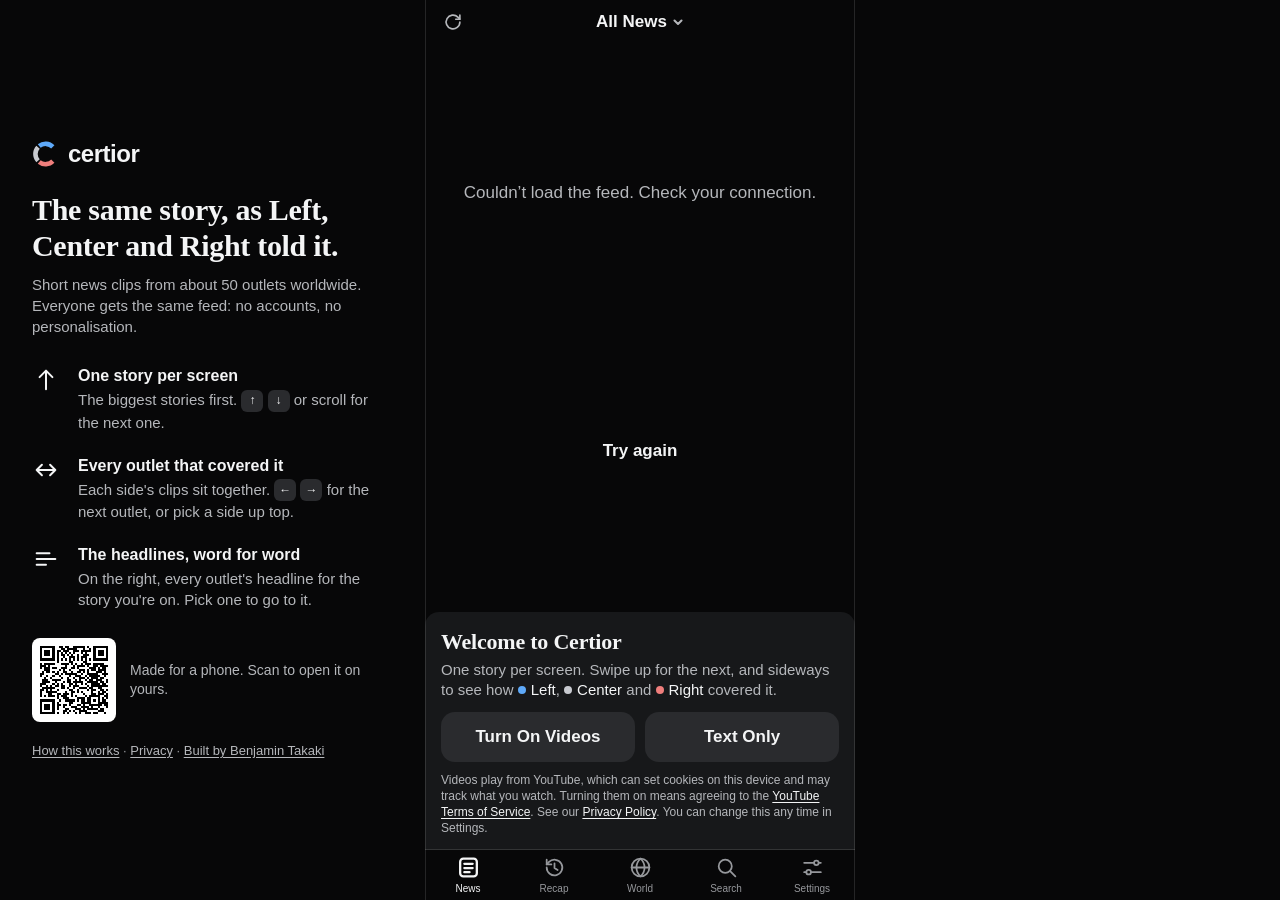
==== commit c30828a3: "feat(app): a welcome card, a computer layout, the other sides under widescreen clips, and a real Com" ====
--- a/docs/index.html
+++ b/docs/index.html
@@ -2,7 +2,7 @@
 <html lang="en">
 <head>
   <meta charset="utf-8">
-  <meta name="viewport" content="width=device-width, initial-scale=1, viewport-fit=cover, user-scalable=no">
+  <meta name="viewport" content="width=device-width, initial-scale=1, viewport-fit=cover">
   <!-- YouTube embeds fail with "Error 153" when no Referer is sent; this is the policy YouTube recommends -->
   <meta name="referrer" content="strict-origin-when-cross-origin">
   <title>Certior</title>
@@ -10,9 +10,11 @@
   <meta name="description" content="Short news clips from about 50 outlets worldwide. Swipe sideways to see how Left, Center and Right covered the same story.">
   <meta property="og:title" content="Certior">
   <meta property="og:description" content="Short news clips from about 50 outlets worldwide. Swipe sideways to see how Left, Center and Right covered the same story.">
-  <meta property="og:image" content="https://www.benjamintakaki.com/certior/icons/icon-512.png">
+  <meta property="og:image" content="https://www.benjamintakaki.com/certior/icons/og.png">
+  <meta property="og:image:width" content="1200">
+  <meta property="og:image:height" content="630">
   <meta property="og:type" content="website">
-  <meta name="twitter:card" content="summary">
+  <meta name="twitter:card" content="summary_large_image">
   <!-- /og -->
   <meta name="apple-mobile-web-app-capable" content="yes">
   <meta name="mobile-web-app-capable" content="yes">
@@ -28,7 +30,7 @@
 </head>
 <body>
   <header id="bar">
-    <button type="button" id="back" hidden></button>
+    <div id="bar-start"><button type="button" id="back" hidden></button></div>
     <div id="bar-center">
       <span id="bar-title"></span>
       <svg id="bar-chevron" viewBox="0 0 12 12" aria-hidden="true"><path d="m2.5 4.5 3.5 3.5 3.5-3.5"/></svg>
@@ -44,12 +46,11 @@
   <main id="feed" aria-label="Stories"></main>
 
   <!-- the ONE YouTube player, laid over the active clip's video area -->
-  <div id="player-wrap" hidden><div id="player"></div></div>
+  <div id="player-wrap" hidden><div id="player"></div><div id="progress" aria-hidden="true"><i></i></div></div>
   <!-- catches swipes and taps on the middle of the video so the feed still scrolls -->
   <div id="gesture" hidden aria-hidden="true"><span id="skip"></span></div>
 
   <div id="hint" role="status" hidden></div>
-  <button type="button" id="new-pill" hidden>New Stories</button>
   <div id="status" class="status">Loading stories…</div>
 
   <section id="page-world" class="page" aria-labelledby="world-title" hidden>
@@ -143,33 +144,44 @@
     <div id="compare-body"></div>
   </dialog>
 
-  <!-- one screen: what the app does, then the video choice; the ratings are explained the first time you open Compare -->
-  <dialog id="welcome" aria-labelledby="welcome-title">
-    <div class="welcome-step">
-      <h1 id="welcome-title" tabindex="-1" autofocus>Welcome to Certior</h1>
-      <p class="welcome-sides" aria-label="Every story from Left, Center and Right"><span class="dot" data-column="left">Left</span><span class="dot" data-column="center">Center</span><span class="dot" data-column="right">Right</span></p>
-      <ul class="features">
-        <li>
-          <svg viewBox="0 0 24 24" aria-hidden="true"><path d="M12 20V4m0 0L6.5 9.5M12 4l5.5 5.5"/></svg>
-          <div><b>Swipe up for the next story</b><span>Short clips from about 50 outlets around the world, biggest stories first.</span></div>
-        </li>
-        <li>
-          <svg viewBox="0 0 24 24" aria-hidden="true"><path d="M4 12h16M4 12l4.5-4.5M4 12l4.5 4.5M20 12l-4.5-4.5M20 12l-4.5 4.5"/></svg>
-          <div><b>Swipe sideways for more outlets</b><span>Each side's clips sit together, Left, Center, Right. Hold the bar up top and slide to pick one.</span></div>
-        </li>
-        <li>
-          <svg viewBox="0 0 24 24" aria-hidden="true"><path d="M4 7h11M4 12h16M4 17h8"/></svg>
-          <div><b>Compare the headlines</b><span>Every outlet's headline for a story on one page, word for word, grouped by side.</span></div>
-        </li>
-      </ul>
-      <p class="lead">Videos play from YouTube, which can set cookies on this device and may track what you watch. Without them you still get every headline, with links to YouTube.</p>
-      <div class="welcome-actions">
-        <button type="button" id="consent-videos" class="plain-filled">Turn On Videos</button>
-        <button type="button" id="consent-text" class="plain-filled">Text Only</button>
-      </div>
-      <p class="group-note">Turning on videos means agreeing to the <a href="https://www.youtube.com/t/terms" target="_blank" rel="noopener">YouTube Terms of Service</a>. See our <a href="privacy.html">Privacy Policy</a>. You can change this any time in Settings.</p>
+  <!-- A first visit: the stories are already there, as text, and this card sits over the bottom of the feed.
+       Nothing loads from YouTube until Turn On Videos. The ratings are explained the first time you open Compare. -->
+  <aside id="welcome" aria-labelledby="welcome-title" hidden>
+    <h1 id="welcome-title">Welcome to Certior</h1>
+    <p class="welcome-what">One story per screen. Swipe up for the next, and sideways to see how <span class="dot" data-column="left">Left</span>, <span class="dot" data-column="center">Center</span> and <span class="dot" data-column="right">Right</span> covered it.</p>
+    <div class="welcome-actions">
+      <button type="button" id="consent-videos" class="plain-filled">Turn On Videos</button>
+      <button type="button" id="consent-text" class="plain-filled">Text Only</button>
     </div>
-  </dialog>
+    <p class="group-note">Videos play from YouTube, which can set cookies on this device and may track what you watch. Turning them on means agreeing to the <a href="https://www.youtube.com/t/terms" target="_blank" rel="noopener">YouTube Terms of Service</a>. See our <a href="privacy.html">Privacy Policy</a>. You can change this any time in Settings.</p>
+  </aside>
+
+  <!-- a wide screen only (style.css): what this is on the left of the app, the story's Compare list on its right -->
+  <aside id="intro" aria-label="About Certior">
+    <p class="brand"><svg viewBox="0 0 640 640" aria-hidden="true"><path data-column="left" d="M512.3,144.8 A250,250 0 0 0 177.2,125.3"/><path data-column="center" d="M148.7,152.2 A250,250 0 0 0 148.7,487.8"/><path data-column="right" d="M177.2,514.7 A250,250 0 0 0 512.3,495.2"/></svg>certior</p>
+    <h2>The same story, as Left, Center and Right told it.</h2>
+    <p class="lead">Short news clips from about 50 outlets worldwide. Everyone gets the same feed: no accounts, no personalisation.</p>
+    <ul class="features">
+      <li>
+        <svg viewBox="0 0 24 24" aria-hidden="true"><path d="M12 20V4m0 0L6.5 9.5M12 4l5.5 5.5"/></svg>
+        <div><b>One story per screen</b><span>The biggest stories first. <kbd>↑</kbd> <kbd>↓</kbd> or scroll for the next one.</span></div>
+      </li>
+      <li>
+        <svg viewBox="0 0 24 24" aria-hidden="true"><path d="M4 12h16M4 12l4.500-4.500M4 12l4.500 4.500M20 12l-4.500-4.500M20 12l-4.500 4.500"/></svg>
+        <div><b>Every outlet that covered it</b><span>Each side's clips sit together. <kbd>←</kbd> <kbd>→</kbd> for the next outlet, or pick a side up top.</span></div>
+      </li>
+      <li>
+        <svg viewBox="0 0 24 24" aria-hidden="true"><path d="M4 7h11M4 12h16M4 17h8"/></svg>
+        <div><b>The headlines, word for word</b><span>On the right, every outlet's headline for the story you're on. Pick one to go to it.</span></div>
+      </li>
+    </ul>
+    <p class="scan"><img src="icons/qr.svg" width="84" height="84" alt="QR code for www.benjamintakaki.com/certior"><span>Made for a phone. Scan to open it on yours.</span></p>
+    <p class="intro-links"><a href="how-it-works.html">How this works</a> · <a href="privacy.html">Privacy</a> · <a href="https://www.benjamintakaki.com/project/certior">Built by Benjamin Takaki</a></p>
+  </aside>
+  <aside id="beside" aria-labelledby="beside-title">
+    <h2 id="beside-title">Compare Headlines</h2>
+    <div id="beside-body"></div>
+  </aside>
 
   <div id="rotate" role="status">Certior needs a tall screen. Turn your phone upright to keep watching.</div>
 
--- a/docs/style.css
+++ b/docs/style.css
@@ -24,11 +24,13 @@
   --seg-h: 56px;
   --meta-h: 60px;
   --ease: cubic-bezier(.32, .72, 0, 1);
+  --gut: 0px;                        /* the room either side of the app: none on a phone (see "a wide screen") */
+  --welcome-h: 0px;                  /* the welcome card's height while it shows, set by app.js */
 }
 * { box-sizing: border-box; -webkit-tap-highlight-color: transparent; }
 html, body { margin: 0; height: 100%; background: var(--bg); color: var(--ink);
   font: 17px/1.3 -apple-system, BlinkMacSystemFont, "SF Pro Text", "Segoe UI", Roboto, sans-serif;
-  overflow: hidden; overscroll-behavior: none; -webkit-user-select: none; user-select: none; -webkit-font-smoothing: antialiased; }
+  overflow: hidden; overscroll-behavior: none; touch-action: manipulation; -webkit-user-select: none; user-select: none; -webkit-font-smoothing: antialiased; }
 button { font: inherit; color: inherit; background: none; border: 0; padding: 0; cursor: pointer; }
 a { color: var(--tint); text-underline-offset: 2px; }
 h1, h2, p { margin: 0; }
@@ -45,24 +47,28 @@
   content: ""; display: inline-block; flex: none; width: 8px; height: 8px; margin-right: 7px; border-radius: 50%; background: var(--c); vertical-align: 1px; }
 
 /* ---- navigation bar ---- */
-#bar { position: fixed; z-index: 8; inset: 0 0 auto; height: var(--bar-h); padding: env(safe-area-inset-top) 6px 0;
+#bar { position: fixed; z-index: 8; inset: 0 var(--gut) auto; height: var(--bar-h); padding: env(safe-area-inset-top) 6px 0;
   display: grid; grid-template-columns: 1fr auto 1fr; align-items: center; background: var(--bg); }
-#back { grid-column: 1; justify-self: start; display: flex; align-items: center; gap: 2px; min-height: 44px; max-width: 100%; padding: 0 8px 0 4px; color: var(--tint); white-space: nowrap; }
+#bar-start { grid-column: 1; justify-self: start; display: flex; align-items: center; min-width: 0; }
+#back { display: flex; align-items: center; gap: 2px; min-height: 44px; max-width: 100%; padding: 0 8px 0 4px; color: var(--tint); white-space: nowrap; }
 #back::before { content: ""; width: 10px; height: 10px; margin: 0 2px 0 6px; border: solid currentColor; border-width: 0 0 2.5px 2.5px; transform: rotate(45deg); border-radius: 1px; }
 #back[hidden] { display: none; }
 #bar-center { grid-column: 2; position: relative; display: flex; align-items: center; justify-content: center; gap: 5px; min-height: 44px; min-width: 0; font-weight: 600; }
-#bar-title { white-space: nowrap; overflow: hidden; text-overflow: ellipsis; max-width: 52vw; }
+#bar-title { white-space: nowrap; overflow: hidden; text-overflow: ellipsis; max-width: min(52vw, 224px); }
 #bar-chevron { flex: none; width: 12px; height: 12px; fill: none; stroke: var(--muted); stroke-width: 2; stroke-linecap: round; stroke-linejoin: round; }
 #bar-chevron[hidden] { display: none; }
 #topic { position: absolute; inset: 0; width: 100%; height: 100%; opacity: 0; font-size: 16px; cursor: pointer; }
 #topic[hidden] { display: none; }
 #bar-end { grid-column: 3; justify-self: end; display: flex; }
 #bar-share[hidden] { display: none; }
-#bar-share, #bar-action { display: grid; place-items: center; width: 44px; height: 44px; color: var(--tint); }
+#bar-share, #bar-action { display: grid; place-items: center; width: 44px; height: 44px; color: var(--muted); }
+#bar-action { position: relative; }
+#bar-action.new { color: var(--ink); }
+#bar-action.new::after { content: ""; position: absolute; top: 6px; right: 5px; width: 7px; height: 7px; border-radius: 50%; background: var(--ink); box-shadow: 0 0 0 2px var(--bg); }
 #bar-share svg, #bar-action svg { width: 22px; height: 22px; fill: none; stroke: currentColor; stroke-width: 1.8; stroke-linecap: round; stroke-linejoin: round; }
 
 /* ---- the feed ---- */
-#feed { position: fixed; inset: var(--bar-h) 0 var(--tab-h); overflow-y: scroll; scroll-snap-type: y mandatory;
+#feed { position: fixed; inset: var(--bar-h) var(--gut) calc(var(--tab-h) + var(--welcome-h)); overflow-y: scroll; scroll-snap-type: y mandatory;
   overscroll-behavior: contain; scrollbar-width: none; }
 #feed::-webkit-scrollbar, .clips::-webkit-scrollbar { display: none; }
 .story { height: 100%; scroll-snap-align: start; scroll-snap-stop: always; display: grid; grid-template-rows: var(--seg-h) 1fr; }
@@ -73,25 +79,22 @@
 /* ---- the sides control: which side you're on, and every clip as a dot under its side ----
    Left, Center and Right always get equal thirds; State-funded (or Not rated) takes its own space after them. */
 .seg-row { display: flex; align-items: center; padding: 0 16px; }
-.sides { flex: 1; display: flex; gap: 2px; padding: 2px; border-radius: 12px; background: var(--surface);
+.sides { flex: 1; display: flex; gap: 2px;
   touch-action: pan-y; -webkit-touch-callout: none; }
 .side { flex: 1 1 0; min-width: 0; height: 44px; display: flex; flex-direction: column; align-items: center; justify-content: center; gap: 5px;
-  border-radius: 10px; font-size: 13px; line-height: 16px; font-weight: 500; color: var(--muted); white-space: nowrap; transition: background-color 200ms var(--ease); }
+  border-radius: 10px; font-size: 13px; line-height: 16px; font-weight: 400; color: var(--faint); white-space: nowrap; transition: background-color 200ms var(--ease); }
 .side.rest { flex: 0 0 auto; padding: 0 10px; }
 .side.rest.is-state { --c: var(--state); }
 .side.all { cursor: default; }
 .side-name { display: flex; align-items: center; max-width: 100%; overflow: hidden; text-overflow: ellipsis; }
-.side-name::before { content: ""; flex: none; width: 7px; height: 7px; margin-right: 5px; border-radius: 50%; background: var(--c); }
-.side.all .side-name::before { display: none; }
-.side.on { background: var(--surface-2); color: var(--ink); font-weight: 600; }
-.side[aria-disabled="true"] { cursor: default; }
-.side[aria-disabled="true"] .side-name::before { background: none; box-shadow: inset 0 0 0 1.5px var(--c); }
+.side.on { background: var(--surface); color: var(--ink); font-weight: 600; }
+.side[aria-disabled="true"] { cursor: default; color: var(--faint); }
 .side:active { opacity: 1; }
 .tg { display: flex; justify-content: center; align-items: center; gap: 3px; height: 10px; width: 100%; padding: 0 6px; }
-.tg i { flex: 0 1 6px; min-width: 2px; height: 4px; border-radius: 2px; background: var(--c, var(--ink)); opacity: .4;
+.tg i { flex: 0 1 6px; min-width: 2px; height: 3px; border-radius: 2px; background: var(--c, var(--ink)); opacity: .5;
   transition: opacity 200ms ease-out, flex-basis 200ms var(--ease), transform 200ms ease-out; }
 .tg i.on { flex-basis: 16px; opacity: 1; }
-.tg i.none { flex: none; height: auto; background: none; opacity: 1; font-size: 10px; line-height: 10px; color: var(--faint); font-style: normal; }
+.tg i.none { flex: none; height: auto; background: none; opacity: 1; font-size: 12px; line-height: 10px; color: var(--faint); font-style: normal; }
 .side.all .tg i { --c: var(--ink); }
 /* hold the control, or slide along it: the dots grow, and the clip under your finger comes up */
 .sides.scrub .tg i { opacity: .7; transform: scaleY(1.75); }
@@ -110,61 +113,67 @@
 .clip.err .slot .msg { display: block; }
 
 /* Text Only: the clip's headline as the story, then how the other sides put it. Nothing here loads from YouTube. */
-.textcard { position: absolute; inset: 0; display: flex; flex-direction: column; padding: 24px 20px 12px; overflow: hidden; }
-.tc-side { display: flex; align-items: center; font-size: 13px; font-weight: 600; color: var(--muted); }
-.tc-head { margin-top: 12px; font-family: var(--serif); font-size: 26px; line-height: 32px; font-weight: 600; letter-spacing: -.005em; text-wrap: pretty; }
+:root:not(.videos) .slot { container: card / size; }
+.textcard { position: absolute; inset: 0; display: flex; flex-direction: column; padding: 20px 20px 8px; overflow: hidden auto; scrollbar-width: none; }
+.textcard::-webkit-scrollbar { display: none; }      /* only a card too tall for a small phone scrolls; nothing is ever cut off */
+.tc-body { margin: auto 0; }
+.tc-head { font-family: var(--serif); font-size: 26px; line-height: 32px; font-weight: 600; letter-spacing: -.005em; text-wrap: pretty; }
 .tc-by { margin-top: 10px; font-size: 15px; line-height: 20px; color: var(--muted); }
 .tc-by b { color: var(--ink); font-weight: 600; }
 .tc-note { margin-top: 4px; font-size: 13px; line-height: 18px; color: var(--faint); }
-.tc-others { margin-top: 32px; }
-.tc-label { padding-bottom: 6px; font-size: 13px; line-height: 18px; color: var(--faint); }
-.tc-other { display: grid; gap: 3px; width: 100%; padding: 10px 0; border-top: 1px solid var(--hair); text-align: left; }
+.tc-others { margin-top: 36px; }
+.tc-label { padding-bottom: 2px; font-size: 13px; line-height: 18px; color: var(--faint); }
+.tc-other { display: grid; gap: 4px; width: 100%; padding: 12px 0; text-align: left; }
 .tc-other-by { display: flex; align-items: center; font-size: 13px; line-height: 18px; color: var(--muted); }
 .tc-other-by.dot b { margin-left: 4px; }
 .tc-other-by b { font-weight: 500; color: var(--muted); }
-.tc-other-head { font-family: var(--serif); font-size: 17px; line-height: 22px; color: var(--ink); }
-.tc-videos { margin-top: auto !important; display: flex; align-items: center; justify-content: space-between; gap: 12px; min-height: 44px; margin-top: 4px; border-top: 1px solid var(--hair); font-size: 13px; color: var(--faint); }
-.tc-videos button { min-height: 44px; font-size: 15px; font-weight: 600; color: var(--tint); }
+.tc-other-head { font-family: var(--serif); font-size: 17px; line-height: 23px; color: var(--muted); }
 
 .meta { padding: 8px 16px 0; display: flex; flex-direction: column; overflow: hidden; }
-.ctitle { margin: 0; font-family: var(--serif); font-size: 19px; line-height: 24px; font-weight: 600; display: -webkit-box;
-  -webkit-line-clamp: 3; -webkit-box-orient: vertical; overflow: hidden; text-wrap: pretty; }
+.ctitle { margin: 0; font-family: var(--serif); font-size: 18px; line-height: 23px; font-weight: 500; text-wrap: pretty; }
+.ctitle.long { font-size: 16px; line-height: 20px; }      /* fitCards: never cut, the box stays the same */
+.ctitle.longer { font-size: 14px; line-height: 17px; }
 .story.seen .ctitle, .story.seen .tc-head { color: var(--muted); }
-.row { display: flex; align-items: center; gap: 4px; margin-top: auto; min-height: 44px; font-size: 13px; color: var(--muted); }
-.src { flex: 1; min-width: 0; white-space: nowrap; overflow: hidden; text-overflow: ellipsis; }
+.row { display: flex; align-items: center; gap: 4px; margin-top: 2px; min-height: 44px; font-size: 13px; color: var(--muted); }
+.src { flex: 1; min-width: 0; line-height: 17px; text-wrap: pretty; }      /* a long outlet name takes a second line: its rating is never cut off */
 .src b { color: var(--ink); font-weight: 600; }
-.snd { display: grid; place-items: center; width: 44px; height: 44px; color: var(--tint); }
+.snd { display: grid; place-items: center; width: 44px; height: 44px; color: var(--muted); }
 .snd svg { width: 21px; height: 21px; fill: none; stroke: currentColor; stroke-width: 1.8; stroke-linecap: round; stroke-linejoin: round; }
-.row a, .compare-btn { display: flex; align-items: center; min-height: 44px; padding: 0 2px 0 8px; color: var(--tint); font-size: 15px; font-weight: 600; text-decoration: none; }
-.row .yt-link { margin-right: auto; padding-left: 0; font-weight: 500; }
+.row a, .compare-btn { display: flex; align-items: center; min-height: 44px; padding: 0 2px 0 12px; color: var(--tint); font-size: 15px; font-weight: 600; text-decoration: none; }
+.row .yt-link { margin-right: auto; padding-left: 0; font-weight: 500; color: var(--muted); }
 .row .yt-link::after, .ext::after { content: "\2197"; margin-left: 4px; font-weight: 400; color: var(--muted); }
-.compare-btn { gap: 6px; }
-.compare-btn svg { width: 18px; height: 18px; fill: none; stroke: currentColor; stroke-width: 1.9; stroke-linecap: round; }
+/* Compare is the point of the app, so it is the one filled button on the screen, with how many headlines it holds */
+.compare-btn { position: relative; min-height: 36px; margin-left: 8px; padding: 0 14px; gap: 6px; border-radius: 18px; background: var(--surface-2); }
+.compare-btn::after { content: ""; position: absolute; inset: -4px 0; }      /* a 44px target around the 36px button */
+.compare-btn b { font-weight: 500; color: var(--muted); font-variant-numeric: tabular-nums; }
 
 /* ---- player + gesture layer (positioned by app.js) ---- */
 #player-wrap, #gesture { position: fixed; z-index: 5; }
-#player-wrap { background: var(--surface); }
-#player, #player-wrap iframe { width: 100%; height: 100%; display: block; border: 0; }
+#player-wrap { background: none; }
+/* a headline can be copied (the page itself isn’t selectable, so a swipe never selects text) */
+.ctitle, .tc-head { -webkit-user-select: text; user-select: text; }
+#player, #player-wrap iframe { width: 100%; height: calc(100% - 3px); display: block; border: 0; background: #000; }
+#progress { position: absolute; inset: auto 0 0; height: 2px; background: var(--hair); overflow: hidden; }
+#progress i { display: block; height: 100%; background: var(--muted); transform: scaleX(0); transform-origin: left; transition: transform 250ms linear; }
 #gesture { z-index: 6; touch-action: none; }
 /* "+10 s" / "−10 s" after a double-tap, on the side you tapped: in the middle band, never on YouTube's controls */
 #skip { position: absolute; top: 50%; right: 24px; transform: translateY(-50%); padding: 6px 12px; border-radius: 999px;
-  background: rgb(0 0 0 / .6); color: #fff; font-size: 15px; font-weight: 600; opacity: 0; transition: opacity 200ms ease-out; pointer-events: none; }
+  background: rgb(0 0 0 / .6); color: var(--ink); font-size: 15px; font-weight: 600; opacity: 0; transition: opacity 200ms ease-out; pointer-events: none; }
 #skip.back { right: auto; left: 24px; }
 #skip.on { opacity: 1; }
 #player-wrap.away { visibility: hidden; }
 
-/* ---- small messages: over the sides band above the video, never on the video or YouTube's own controls ---- */
-#hint, #new-pill { position: fixed; z-index: 8; left: 16px; right: 16px; top: calc(var(--bar-h) + 6px); min-height: 44px; border-radius: 12px; }
-#hint { display: grid; place-items: center; padding: 6px 14px; background: var(--surface-2); font-size: 14px; line-height: 18px; font-weight: 500;
+/* ---- small messages: over the navigation bar, never on the sides and their dots (a tip points at them), the video or YouTube's own controls ---- */
+#hint { position: fixed; z-index: 8; left: calc(var(--gut) + 16px); right: calc(var(--gut) + 16px); top: calc(env(safe-area-inset-top) + 2px); min-height: 40px; border-radius: 12px;
+  display: grid; place-items: center; padding: 6px 14px; background: var(--surface-2); font-size: 14px; line-height: 18px; font-weight: 500;
   pointer-events: none; text-align: center; box-shadow: 0 0 0 1px var(--hair); }
-#hint[hidden], #new-pill[hidden] { display: none; }
-#new-pill { background: var(--ink); color: var(--bg); font-size: 15px; font-weight: 600; }
-.status { position: fixed; inset: var(--bar-h) 0 var(--tab-h); display: grid; place-items: center; padding: 32px; text-align: center; color: var(--muted); z-index: 1; pointer-events: none; }
+#hint[hidden] { display: none; }
+.status { position: fixed; inset: var(--bar-h) var(--gut) calc(var(--tab-h) + var(--welcome-h)); display: grid; place-items: center; padding: 32px; text-align: center; color: var(--muted); z-index: 1; pointer-events: none; }
 .status[hidden] { display: none; }
 .status button { pointer-events: auto; color: var(--tint); font-weight: 600; margin-top: 12px; min-height: 44px; }
 
 /* ---- pages: large title, inset grouped lists ---- */
-.page { position: fixed; z-index: 9; inset: 0 0 var(--tab-h); overflow-y: auto; -webkit-overflow-scrolling: touch; background: var(--bg);
+.page { position: fixed; z-index: 9; inset: 0 var(--gut) var(--tab-h); overflow-y: auto; -webkit-overflow-scrolling: touch; background: var(--bg);
   padding: calc(52px + env(safe-area-inset-top)) 16px 40px; }
 .page[hidden] { display: none; }
 .page h1 { font-family: var(--serif); font-size: 34px; line-height: 41px; font-weight: 700; letter-spacing: -.01em; }
@@ -198,9 +207,7 @@
 .switch:checked::before { transform: translateX(20px); }
 
 /* ---- buttons ---- */
-.filled, .plain-filled { display: block; width: 100%; min-height: 50px; border-radius: 14px; font-weight: 600; text-align: center; }
-.filled { background: var(--surface-2); color: var(--ink); }
-.plain-filled { background: var(--surface-2); color: var(--ink); }
+.filled, .plain-filled { display: block; width: 100%; min-height: 50px; border-radius: 14px; font-weight: 600; text-align: center; background: var(--surface-2); color: var(--ink); }
 #somewhere { margin-top: 18px; }
 
 /* ---- search ---- */
@@ -234,6 +241,7 @@
 .sheet-head h2 { font-size: 17px; font-weight: 600; outline: 0; }
 .sheet-head .done { min-height: 44px; padding-left: 16px; color: var(--tint); font-weight: 600; }
 .grabber { position: absolute; top: 6px; left: 50%; width: 36px; height: 5px; margin-left: -18px; border-radius: 3px; background: var(--surface-2); }
+.compare-story + .group { margin-top: 12px; }      /* sport: no side's title in between */
 .compare-story { margin: 4px 0 0; font-family: var(--serif); font-size: 22px; line-height: 28px; font-weight: 600; text-wrap: pretty; }
 .state-note { margin: 0 16px 8px; }
 .compare-intro { margin: 16px 0 0; padding: 12px 16px; border-radius: 12px; background: var(--surface); font-size: 15px; line-height: 20px; color: var(--muted); }
@@ -242,27 +250,29 @@
 .headline-sub { font-size: 13px; line-height: 18px; color: var(--muted); }
 .headline-meta { font-size: 13px; line-height: 18px; color: var(--faint); }
 .headline.now::after { content: ""; position: absolute; top: 50%; right: 18px; width: 6px; height: 12px; margin-top: -8px; border: solid var(--ink); border-width: 0 2.2px 2.2px 0; transform: rotate(45deg); }
-.sheet .actions { margin-top: 28px; }
+.actions { margin-top: 28px; }
 .watch-link { color: var(--tint); font-weight: 500; }
 
-/* ---- welcome ---- */
-#welcome { position: fixed; inset: 0; width: 100%; max-width: 100%; height: 100%; max-height: 100%; margin: 0; }
-.welcome-step { display: flex; flex-direction: column; min-height: 100%; padding: calc(56px + env(safe-area-inset-top)) 28px calc(20px + env(safe-area-inset-bottom)); }
-.welcome-step h1 { margin-top: auto; font-family: var(--serif); font-size: 36px; line-height: 42px; font-weight: 700; letter-spacing: -.01em; text-align: center; outline: 0; text-wrap: balance; }
-.welcome-sides { display: flex; justify-content: center; gap: 16px; margin-top: 14px; font-size: 13px; color: var(--muted); }
-.welcome-sides span { display: flex; align-items: center; }
-.features { list-style: none; margin: 36px 0 0; padding: 0; display: grid; gap: 26px; }
+/* ---- welcome: a card over the bottom of the feed on a first visit. The feed ends where it begins (--welcome-h),
+   and a page opened from the tab bar covers it. Both buttons look the same: a real choice, either way. ---- */
+#welcome { position: fixed; z-index: 7; inset: auto var(--gut) var(--tab-h); padding: 16px 16px 14px; border-radius: 14px 14px 0 0; background: var(--surface); }
+#welcome[hidden] { display: none; }
+#welcome h1 { font-family: var(--serif); font-size: 22px; line-height: 28px; font-weight: 700; letter-spacing: -.01em; }
+.welcome-what { margin-top: 4px; font-size: 15px; line-height: 20px; color: var(--muted); }
+.welcome-what .dot { color: var(--ink); white-space: nowrap; }
+.welcome-what .dot::before { margin-right: 5px; }
+.welcome-actions { display: grid; grid-template-columns: 1fr 1fr; gap: 10px; margin-top: 12px; }
+#welcome .group-note { margin: 10px 0 0; font-size: 12px; line-height: 16px; color: var(--muted); }      /* the cookie notice: readable, not faint */
+#welcome .group-note a { color: var(--ink); }
+@media (max-height: 600px) { .welcome-what { display: none; } }      /* a short screen: the story behind it needs the room */
+.features { list-style: none; margin: 0; padding: 0; display: grid; gap: 22px; }
 .features li { display: grid; grid-template-columns: 30px 1fr; gap: 16px; align-items: start; }
 .features svg { width: 28px; height: 28px; margin-top: 1px; fill: none; stroke: var(--ink); stroke-width: 1.7; stroke-linecap: round; stroke-linejoin: round; }
 .features b { display: block; font-size: 16px; line-height: 21px; font-weight: 600; }
-.features span { display: block; margin-top: 3px; font-size: 15px; line-height: 20px; color: var(--muted); }
-#welcome .lead { margin-top: auto; padding-top: 28px; font-size: 14px; line-height: 19px; text-align: center; }
-.welcome-actions { display: grid; grid-template-columns: 1fr 1fr; gap: 10px; margin-top: 16px; }
-#welcome .group-note { margin: 14px 0 0; text-align: center; color: var(--faint); }
-#welcome .group-note a { color: var(--muted); }
+.features span { display: block; margin-top: 3px; font-size: 15px; line-height: 21px; color: var(--muted); }
 
 /* ---- tab bar ---- */
-#tabbar { position: fixed; z-index: 10; inset: auto 0 0; height: var(--tab-h); padding-bottom: env(safe-area-inset-bottom); display: grid; grid-template-columns: repeat(5, 1fr); background: var(--bg); box-shadow: 0 -1px 0 var(--hair); }
+#tabbar { position: fixed; z-index: 10; inset: auto var(--gut) 0; height: var(--tab-h); padding-bottom: env(safe-area-inset-bottom); display: grid; grid-template-columns: repeat(5, 1fr); background: var(--bg); box-shadow: 0 -1px 0 var(--hair); }
 #tabbar button { position: relative; display: flex; flex-direction: column; align-items: center; justify-content: center; gap: 2px; font-size: 10px; font-weight: 500; color: var(--faint); }
 #tabbar button:active { opacity: 1; }
 #tabbar svg { width: 25px; height: 25px; fill: none; stroke: currentColor; stroke-width: 1.7; stroke-linecap: round; stroke-linejoin: round; }
@@ -288,13 +298,83 @@
   .sheet[open], .sheet.closing { animation: none; }
   *, *::before { transition-duration: 0ms !important; animation-duration: 0ms !important; }
 }
-:root.videos { --meta-h: 124px; }     /* the title sits under the player; Text Only has it in the card */
+:root.videos { --meta-h: 124px; }
+/* a widescreen clip (marked in the feed): the video is only as tall as it is, and the other sides' headlines take the room
+   between the title and the buttons. An upright clip keeps the whole box; so does this one if fitCards finds no room.
+   Not from 1180px, where the same list is already beside the feed, and not on a screen too short for it. */
+.under { display: none; }
+@media (max-width: 1179.98px) and (min-height: 600px) {
+  :root.videos .clip.wide { grid-template-rows: calc((100vw - 2 * var(--gut)) * 9 / 16 + 3px) 1fr; }
+  .clip.wide .under { display: block; flex: 1; min-height: 0; margin-top: 10px; overflow: hidden auto; scrollbar-width: none; }
+  .clip.wide .under::-webkit-scrollbar { display: none; }
+  .under .tc-others { margin-top: 0; }
+  .under .tc-other { min-height: 44px; align-content: center; padding: 6px 0; gap: 2px; }
+  .under .tc-other-head { font-size: 15px; line-height: 20px; }
+}
+:root:not(.videos) .row { margin-top: auto; }     /* the title sits under the player; Text Only has it in the card */
+
+/* a short phone: smaller type first (then fitCards in app.js drops whole lines, never Left, Center or Right) */
+@container card (max-height: 560px) {
+  .tc-head { font-size: 22px; line-height: 28px; }
+  .tc-others { margin-top: 24px; }
+  .tc-other { padding: 8px 0; }
+  .tc-other-head { font-size: 15px; line-height: 20px; }
+}
+@container card (max-height: 500px) { .tc-by { font-size: 14px; } }
+@container card (max-height: 400px) {
+  .textcard { padding-top: 12px; }
+  .tc-head { font-size: 20px; line-height: 25px; }
+  .tc-others { margin-top: 16px; }
+  .tc-label { display: none; }
+  .tc-other { padding: 6px 0; }
+  .tc-other-head { font-size: 14px; line-height: 19px; }
+}
 
 @media (max-width: 340px) {
-  .welcome-step { padding-left: 20px; padding-right: 20px; padding-top: calc(28px + env(safe-area-inset-top)); }
-  .welcome-step h1 { font-size: 28px; line-height: 34px; }
-  .features { margin-top: 24px; gap: 16px; }
-  .welcome-actions { grid-template-columns: 1fr; }
+  .welcome-actions button { font-size: 15px; }
   .tc-head { font-size: 22px; line-height: 28px; }
   .side { font-size: 12px; }
-}
+  .compare-btn b { display: none; }      /* room for the outlet and its rating */
+}
+
+/* ---- a wide screen ----
+   The app stays a phone-wide column in the middle, and --gut is the room either side of it. From 1180px that room
+   holds what the app is (#intro) and the Compare list of the story you're on (#beside, filled by app.js: WIDE there
+   must match). */
+#intro, #beside { display: none; }
+@media (hover: hover) {
+  .cell:is(button, a):hover, .side:not(.on, .all, [aria-disabled="true"]):hover { background: var(--surface-2); }
+  .tc-other:hover .tc-other-head, .tc-other:hover b { color: var(--ink); }
+  #tabbar button:hover { color: var(--muted); }
+  #tabbar button.on:hover { color: var(--ink); }
+}
+@media (min-width: 760px) and (min-height: 501px) {
+  :root { --gut: calc(50vw - 215px); }
+  body::after { content: ""; position: fixed; z-index: 11; inset: 0 var(--gut); border: solid var(--hair); border-width: 0 1px; pointer-events: none; }
+  .sheet { max-width: 430px; margin: auto auto 0; }
+}
+@media (min-width: 1180px) and (min-height: 501px) {
+  #intro, #beside { position: fixed; top: 0; bottom: 0; width: min(380px, var(--gut) - 72px); display: flex; flex-direction: column;
+    padding: 28px 0; overflow-y: auto; scrollbar-width: none; -webkit-user-select: text; user-select: text; }
+  #intro::-webkit-scrollbar, #beside::-webkit-scrollbar { display: none; }
+  #intro { right: calc(50vw + 215px + 40px); }
+  #intro > :first-child { margin-top: auto; }      /* centred when there's room, scrolled from the top when there isn't */
+  #intro > :last-child { margin-bottom: auto; }
+  .brand { display: flex; align-items: center; gap: 10px; font-size: 24px; line-height: 28px; font-weight: 600; letter-spacing: -.02em; }
+  .brand svg { width: 26px; height: 26px; fill: none; stroke-width: 112; }
+  .brand path { stroke: var(--c); }
+  #intro h2 { margin-top: 24px; font-family: var(--serif); font-size: 30px; line-height: 36px; font-weight: 700; letter-spacing: -.01em; text-wrap: balance; }
+  #intro .lead { margin-top: 10px; }
+  #intro .features { margin-top: 28px; }
+  kbd { display: inline-grid; place-items: center; min-width: 22px; height: 22px; padding: 0 5px; border-radius: 6px; background: var(--surface-2);
+    font: inherit; font-size: 12px; font-weight: 600; color: var(--ink); vertical-align: 1px; }
+  .scan { display: flex; align-items: center; gap: 14px; margin-top: 28px; font-size: 14px; line-height: 19px; color: var(--muted); }
+  .scan img { flex: none; border-radius: 8px; }
+  .intro-links { margin-top: 20px; font-size: 13px; line-height: 18px; color: var(--faint); }
+  .intro-links a { color: var(--muted); }
+  #beside { left: calc(50vw + 215px + 40px); }
+  #beside:has(#beside-body:empty) { display: none; }
+  #beside[inert] { opacity: .4; }      /* a page is open: the list is for the story behind it */
+  .compare-btn, .textcard .tc-others { display: none; }      /* the same headlines are already beside the feed */
+  #beside-title { margin: 0 0 12px; font-size: 13px; line-height: 18px; font-weight: 400; color: var(--muted); }
+}
